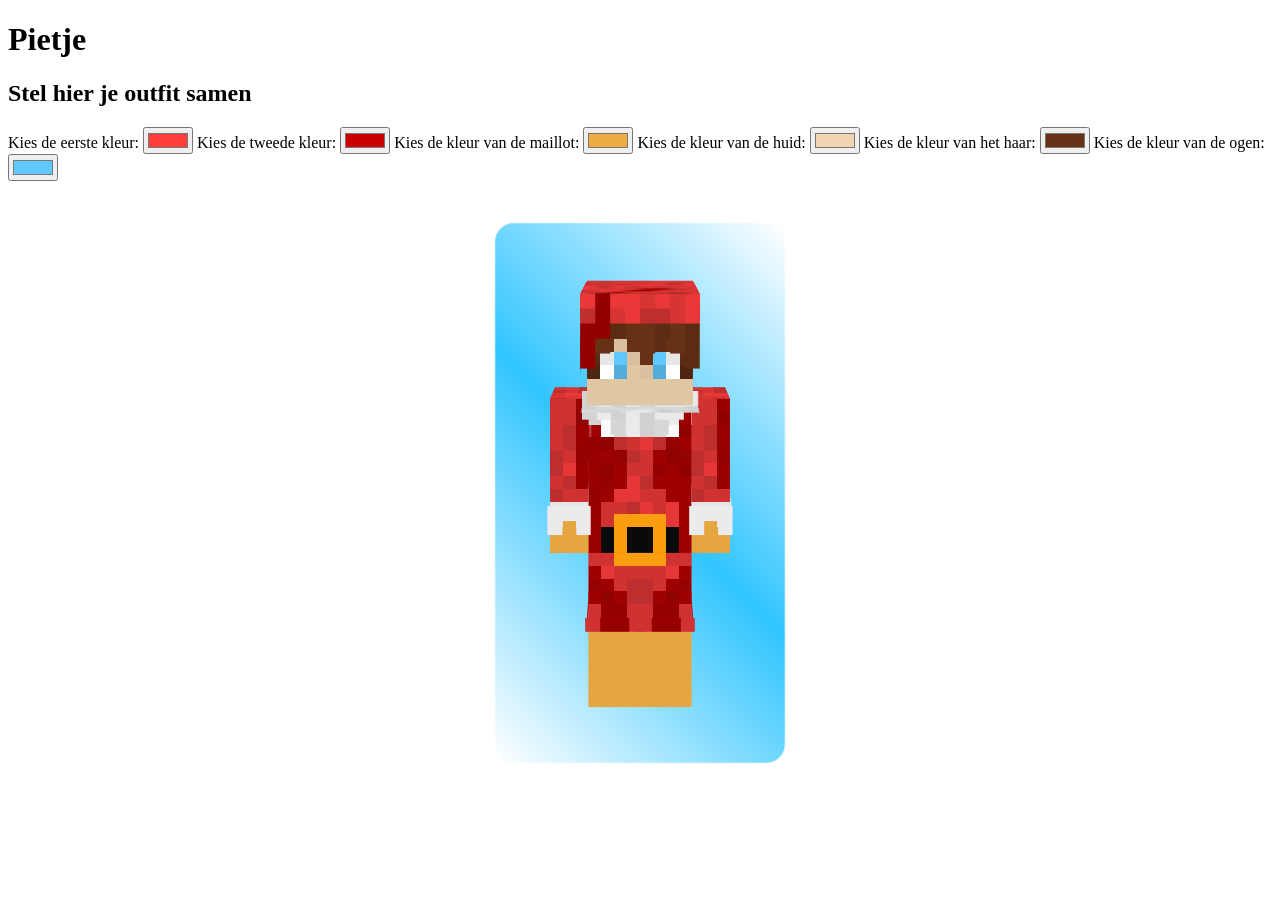
==== index.html @ 6ccaae8c "Almost all layers" ====
<!DOCTYPE html>
<html lang="nl">
<head>
    <meta charset="UTF-8">
    <meta name="viewport" content="width=device-width, initial-scale=1.0">
    <title>Pietje - Minecraft outfit samenstellen</title>
    <link rel="stylesheet" href="style.css">
    <script src="main.js"></script>
</head>
<body>
    <h1>Pietje<h1>
    <h2>Stel hier je outfit samen</h2>

    <img id="texture" src="http://textures.minecraft.net/texture/49d96c8ecbf77433cb88a70176496c472e1c06f5832d83aa6169e8e9f5c1553f" alt="Minecraft texture van Pietje" style="display: none;">
    <!-- <img id="texture" src="[data-uri]" alt="Minecraft texture van Pietje" style="display: none;"> -->

    <form>
        <label for="color_primary">Kies de eerste kleur:</label>
        <input type="color" id="color_primary" name="color_primary" value="#FF3D3D" class="color">
        <label for="color_secondary">Kies de tweede kleur:</label>
        <input type="color" id="color_secondary" name="color_secondary" value="#CC0000" class="color">
        <label for="color_maillot">Kies de kleur van de maillot:</label>
        <input type="color" id="color_maillot" name="color_maillot" value="#EDAC44" class="color">
        <label for="color_skin">Kies de kleur van de huid:</label>
        <input type="color" id="color_skin" name="color_skin" value="#F2D5B0" class="color">
        <label for="color_hair">Kies de kleur van het haar:</label>
        <input type="color" id="color_hair" name="color_hair" value="#663114" class="color">
        <label for="color_eyes">Kies de kleur van de ogen:</label>
        <input type="color" id="color_eyes" name="color_eyes" value="#5FC8FC" class="color">
    </form>

    <div class="container1">
        <div class="container3d">
            <div class="scene" data="url">
            <div class="head">
                <div id="head-front"></div>
                <div id="head-back"></div>
                <div id="head-left"></div>
                <div id="head-right"></div>
                <div id="head-top"></div>
                <div id="head-bottom"></div>
            </div>
            <div class="body">
                <div id="body-front"></div>
                <div id="body-back"></div>
                <div id="body-left"></div>
                <div id="body-right"></div>
                <div id="body-bottom"></div>
            </div>
            <div class="slim left-slim-arm">
                <div id="left-slim-arm-front"></div>
                <div id="left-slim-arm-back"></div>
                <div id="left-slim-arm-left"></div>
                <div id="left-slim-arm-top"></div>
                <div id="left-slim-arm-bottom"></div>
            </div>
            <div class="slim right-slim-arm">
                <div id="right-slim-arm-front"></div>
                <div id="right-slim-arm-back"></div>
                <div id="right-slim-arm-right"></div>
                <div id="right-slim-arm-top"></div>
                <div id="right-slim-arm-bottom"></div>
            </div>
            <div class="left-leg">
                <div id="left-leg-front"></div>
                <div id="left-leg-back"></div>
                <div id="left-leg-left"></div>
                <div id="left-leg-top"></div>
                <div id="left-leg-bottom"></div>
            </div>
            <div class="right-leg">
                <div id="right-leg-front"></div>
                <div id="right-leg-back"></div>
                <div id="right-leg-right"></div>
                <div id="right-leg-top"></div>
                <div id="right-leg-bottom"></div>
            </div>
            </div>
        </div>
    </div>
</body>
</html>
---- style.css ----
:root {
    --skin: url(http://textures.minecraft.net/texture/49d96c8ecbf77433cb88a70176496c472e1c06f5832d83aa6169e8e9f5c1553f); /* Default skin */
  }

  .display-box::before {
    content: " ";
    top: -7.5px;
    bottom: -7.5px;
    left: -7.5px;
    right: -7.5px;
    outline: 7.5px solid #343434;
    outline-offset: -7.5px;
    border-radius: 5px;
    position: absolute;
  }
  .display-box::after {
    content: " ";
    top: -3px;
    bottom: -3px;
    left: -5px;
    right: -5px;
    border-top: 2px solid #d8d8d8;
    border-left: 5px solid #d8d8d8;
    border-bottom: 2px solid #555555;
    border-right: 5px solid #555555;
    position: absolute;
  }
  .container3d {
    width: fit-content;
    height: 27rem;
    padding-inline: 7rem;
    margin: 4rem;
    background: linear-gradient(
      45deg,
      transparent 0%,
      #00b7ffce 50%,
      transparent 100%
    );
    border-radius: 15px;
    outline: rgba(255, 255, 255, 0.589) 3px solid;
    position: relative;
    align-items: center;
    justify-content: center;
    display: inline-flex;
    margin-inline: 3rem;
    perspective: 75px;
    perspective-origin: 50% calc(50% - 250px);
    pointer-events: none;
    vertical-align: top;
  }
  .scene {
    position: relative;
    transform-style: preserve-3d;
    height: fit-content;
    scale: 10;
    animation: spin 12s infinite cubic-bezier(0.64, -1.16, 0.33, 2);
    image-rendering: pixelated;
    > * {
      transform-style: preserve-3d;
    }
  }
  @keyframes spin {
    0%   {transform: rotateY(0deg) translateY(0);}
    50%  {transform: rotateY(180deg) translateY(-0.1rem);}
    100% {transform: rotateY(360deg) translateY(0);}
  }
  .container1 {
    max-width: 90vw;
    width: fit-content;
    height: fit-content;
    display: flex;
    flex-wrap: wrap;
    margin: 0 auto;
    align-content: center;
    justify-content: center;
    padding: 2rem;
    > .container3d {
      scale: 1.25;
    }
  }
  .input {
    width: fit-content;
    height: fit-content;
    margin-top: 4rem;
    padding: 3rem;
    display: inline-block;
    background: linear-gradient(
      -50deg,
      transparent 0%,
      #ff00f2ce 50%,
      transparent 100%
    );
    color: white;
    box-shadow: 3px 3px 4rem 0 rgba(175, 91, 154, 0.274) inset,
      20px 10px 1rem 0 rgba(159, 224, 240, 0.253) inset,
      -15px 10px 1rem 0 rgba(188, 223, 231, 0.192) inset,
      3px 3px 1.5rem 0 rgb(151, 142, 149), 10px 10px 0.7rem 0 rgb(240, 147, 220);
    border-radius: 15px;
    outline: rgba(255, 255, 255, 0.589) 3px solid;
    > * {
      margin-top: 1rem;
      padding-inline: 0.7rem;
      font-size: 1.3em;
      height: 3rem;
      border-radius: 15px;
      text-decoration: none;
    }
    > input.name {
      width: 17.15ch;
      background-color: #e6d7d7;
      outline-offset: -2;
    }
    > input:focus,
    button:focus {
      outline: 2px solid white;
      outline-offset: -3px;
    }
    > button {
      padding-inline: 0.5rem;
      background: rgb(100, 30, 97);
      color: #e6d7d7;
    }
  }
  #ErrorDiv {
    background-color: rgb(192, 82, 82);
    background: linear-gradient(
      -30deg,
      transparent 0%,
      #8a290c 50%,
      transparent 100%
    );
    max-width: 27ch;
    height: fit-content;
    text-align: center;
    margin: 1rem auto;
    padding: 1rem;
    opacity: 0;
    outline: 5px solid rgb(90, 27, 27);
    outline-offset: -4px;
    transition: 0.5s;
    display: none;
  }
  .scene div div {
    image-rendering: pixelated;
    position: absolute;
    height: 100%;
    width: 100%;
    transform-style: preserve-3d;
    transform: translate(-50%, -50%);
  }
  .scene div div::after {
    content: " ";
    position: absolute;
    align-self: center;
    height: 100%;
    width: 100%;
    scale: 1.125;
    background: #ffffff01;
    image-rendering: pixelated;
  }
  .scene[data="url"] div div,
  .scene[data="url"] div div:after {
    background-image: var(--skin);
  }
  .head {
    height: 8px;
    width: 8px;
  }
  #head-front {
    background-position: 56px 56px;
    transform: translateZ(4px);
  }
  #head-front::after {
    background-position: 24px 56px;
    transform: translateZ(0.5px);
  }
  #head-back {
    background-position: 40px 56px;
    transform: rotateY(180deg) translateZ(4px);
  }
  #head-back::after {
    background-position: 8px 56px;
    transform: translateZ(0.5px);
  }
  #head-left {
    background-position: 48px 56px;
    transform: rotateY(90deg) translateZ(4px);
  }
  #head-left::after {
    background-position: 16px 56px;
    transform: translateZ(0.5px);
  }
  #head-right {
    background-position: 64px 56px;
    transform: rotateY(-90deg) translateZ(4px);
  }
  #head-right::after {
    background-position: 32px 56px;
    transform: translateZ(0.5px);
  }
  #head-top {
    background-position: 56px 64px;
    transform: translateY(-4px) rotateX(90deg);
  }
  #head-top::after {
    background-position: 24px 64px;
    transform: translateZ(0.5px);
  }
  #head-bottom {
    background-position: 48px 64px;
    transform: translateY(4px) rotateX(270deg) rotate(180deg);
  }
  #head-bottom::after {
    background-position: 16px 64px;
    transform: translateZ(0.5px);
  }
  .body {
    width: 8px;
    height: 12px;
  }
  #body-front {
    background-position: 44px 44px;
    transform: translateZ(2px);
  }
  #body-front::after {
    background-position: 44px 28px;
    transform: translateZ(0.5px);
  }
  #body-back {
    background-position: 32px 44px;
    transform: rotateY(180deg) translateZ(2px);
  }
  #body-back::after {
    background-position: 32px 28px;
    transform: translateZ(0.5px);
  }
  #body-left {
    width: 4px;
    background-position: 36px 44px;
    transform: rotateY(90deg) translateZ(6px);
  }
  #body-left::after {
    content: none;
  }
  #body-right {
    width: 4px;
    background-position: 48px 44px;
    transform: rotateY(-90deg) translateZ(2px);
  }
  #body-right::after {
    content: none;
  }
  #body-bottom {
    width: 8px;
    height: 4px;
    background-position: 36px 48px;
    transform: translateY(10px) rotateX(270deg);
  }
  #body-bottom::after {
    display: none;
  }
  .left-slim-arm {
    position: absolute;
    width: 3px;
    height: 12px;
    transform: translateX(8px) translateY(-12px);
  }
  #left-slim-arm-front {
    background-position: 28px 12px;
    transform: translateZ(2px);
  }
  #left-slim-arm-front::after {
    background-position: 12px 12px;
    transform: translateZ(0.3px);
  }
  #left-slim-arm-back {
    background-position: 21px 12px;
    transform: rotateY(180deg) translateZ(2px);
  }
  #left-slim-arm-back::after {
    background-position: 8px 12px;
    transform: translateZ(0.3px);
  }
  #left-slim-arm-left {
    width: 4px;
    background-position: 25px 12px;
    transform: rotateY(90deg) translateZ(1px);
  }
  #left-slim-arm-left::after {
    background-position: 9px 12px;
    transform: translateZ(0.15px);
  }
  #left-slim-arm-top {
    width: 3px;
    height: 4px;
    background-position: 28px 16px;
    transform: translateY(-2px) rotateX(90deg);
  }
  #left-slim-arm-top::after {
    background-position: 12px 16px;
    transform: translateZ(0.7px);
  }
  #left-slim-arm-bottom {
    width: 3px;
    height: 4px;
    background-position: 25px 16px;
    transform: translateY(10px) rotateX(270deg);
  }
  #left-slim-arm-bottom::after {
    background-position: 14px 16px;
    transform: translateZ(0.7px);
  }
  .right-slim-arm {
    transform-style: preserve-3d;
    position: absolute;
    width: 3px;
    height: 12px;
    transform: translateX(-3px) translateY(-12px);
  }
  #right-slim-arm-front {
    background-position: 20px 44px;
    transform: translateZ(2px);
  }
  #right-slim-arm-front::after {
    background-position: 20px 28px;
    transform: translateZ(0.3px);
  }
  #right-slim-arm-back {
    background-position: 13px 44px;
    transform: rotateY(180deg) translateZ(2px);
  }
  #right-slim-arm-back::after {
    background-position: 13px 28px;
    transform: translateZ(0.3px);
  }
  #right-slim-arm-right {
    width: 4px;
    background-position: 17px 44px;
    transform: rotateY(270deg) translateZ(2px);
  }
  #right-slim-arm-right::after {
    background-position: 17px 28px;
    transform: translateZ(0.15px);
  }
  #right-slim-arm-top {
    width: 3px;
    height: 4px;
    background-position: 20px 48px;
    transform: translateY(-2px) rotateX(90deg);
  }
  #right-slim-arm-top::after {
    background-position: 20px 32px;
    transform: translateZ(0.7px);
  }
  #right-slim-arm-bottom {
    width: 3px;
    height: 4px;
    background-position: 17px 48px;
    transform: translateY(10px) rotateX(270deg);
  }
  #right-slim-arm-bottom::after {
    background-position: 17px 32px;
    transform: translateZ(0.7px);
  }
  .left-leg {
    position: absolute;
    width: 4px;
    height: 12px;
    transform: translateX(4px) translateY(0px);
  }
  #left-leg-front {
    background-position: 44px 12px;
    transform: translateZ(2px);
  }
  #left-leg-front::after {
    background-position: 60px 12px;
    transform: translateZ(0.3px);
  }
  #left-leg-back {
    background-position: 36px 12px;
    transform: rotateY(180deg) translateZ(2px);
  }
  #left-leg-back::after {
    background-position: 52px 12px;
    transform: translateZ(0.3px);
  }
  #left-leg-left {
    width: 4px;
    background-position: 40px 12px;
    transform: rotateY(90deg) translateZ(2px);
  }
  #left-leg-left::after {
    background-position: 56px 12px;
    transform: translateZ(0.15px);
  }
  #left-leg-top {
    width: 4px;
    height: 4px;
    background-position: 44px 16px;
    transform: translateY(-2px) rotateX(90deg);
  }
  #left-leg-top::after {
    display: none;
  }
  #left-leg-bottom {
    width: 4px;
    height: 4px;
    background-position: 40px 16px;
    transform: translateY(10px) rotateX(270deg);
  }
  #left-leg-bottom::after {
    background-position: 56px 16px;
    transform: translateZ(0.7px);
  }
  .right-leg {
    width: 4px;
    height: 12px;
    transform: translateX(0px) translateY(0px);
  }
  #right-leg-front {
    background-position: 60px 44px;
    transform: translateZ(2px);
  }
  #right-leg-front::after {
    background-position: 60px 28px;
    transform: translateZ(0.3px);
  }
  #right-leg-back {
    background-position: 52px 44px;
    transform: rotateY(180deg) translateZ(2px);
  }
  #right-leg-back::after {
    background-position: 52px 28px;
    transform: translateZ(0.3px);
  }
  #right-leg-right {
    width: 4px;
    background-position: 64px 44px;
    transform: rotateY(270deg) translateZ(2px);
  }
  #right-leg-right::after {
    background-position: 64px 28px;
    transform: translateZ(0.15px);
  }
  #right-leg-top {
    width: 4px;
    height: 4px;
    background-position: 60px 48px;
    transform: translateY(-2px) rotateX(90deg);
  }
  #right-leg-top::after {
    display: none;
  }
  #right-leg-bottom {
    width: 4px;
    height: 4px;
    background-position: 56px 48px;
    transform: translateY(10px) rotateX(270deg);
  }
  #left-leg-bottom::after {
    background-position: 56px 32px;
    transform: translateZ(0.7px);
  }
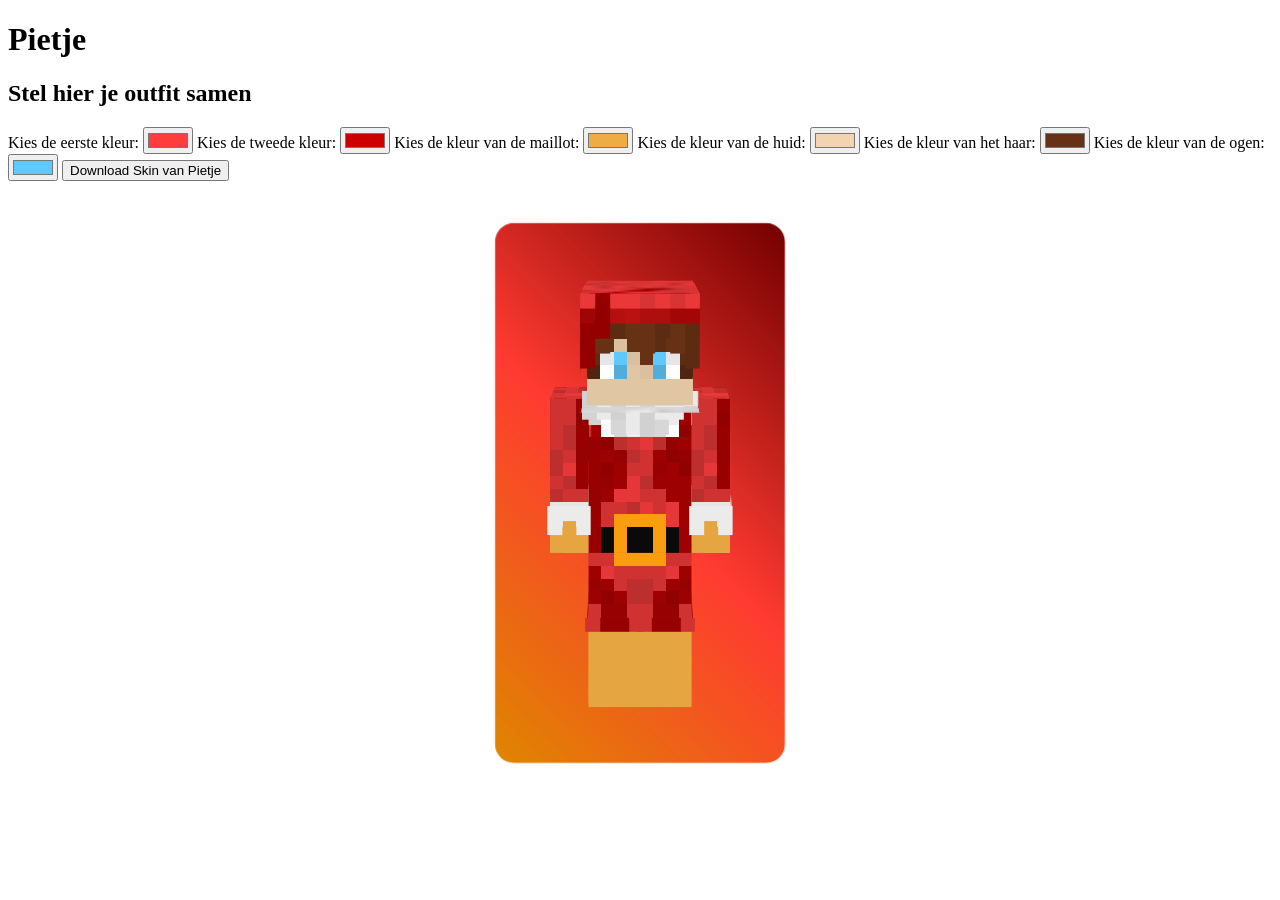
==== commit c3e0d0e4: "Download button functionality" ====
--- a/index.html
+++ b/index.html
@@ -27,6 +27,8 @@
         <input type="color" id="color_hair" name="color_hair" value="#663114" class="color">
         <label for="color_eyes">Kies de kleur van de ogen:</label>
         <input type="color" id="color_eyes" name="color_eyes" value="#5FC8FC" class="color">
+
+        <input type="submit" value="Download Skin van Pietje" id="download">
     </form>
 
     <div class="container1">
--- a/style.css
+++ b/style.css
@@ -30,12 +30,7 @@
     height: 27rem;
     padding-inline: 7rem;
     margin: 4rem;
-    background: linear-gradient(
-      45deg,
-      transparent 0%,
-      #00b7ffce 50%,
-      transparent 100%
-    );
+    background: linear-gradient(45deg, #df8600 0%, #ff0c00ce 50%, #730000 100%);
     border-radius: 15px;
     outline: rgba(255, 255, 255, 0.589) 3px solid;
     position: relative;
@@ -121,25 +116,6 @@
       color: #e6d7d7;
     }
   }
-  #ErrorDiv {
-    background-color: rgb(192, 82, 82);
-    background: linear-gradient(
-      -30deg,
-      transparent 0%,
-      #8a290c 50%,
-      transparent 100%
-    );
-    max-width: 27ch;
-    height: fit-content;
-    text-align: center;
-    margin: 1rem auto;
-    padding: 1rem;
-    opacity: 0;
-    outline: 5px solid rgb(90, 27, 27);
-    outline-offset: -4px;
-    transition: 0.5s;
-    display: none;
-  }
   .scene div div {
     image-rendering: pixelated;
     position: absolute;
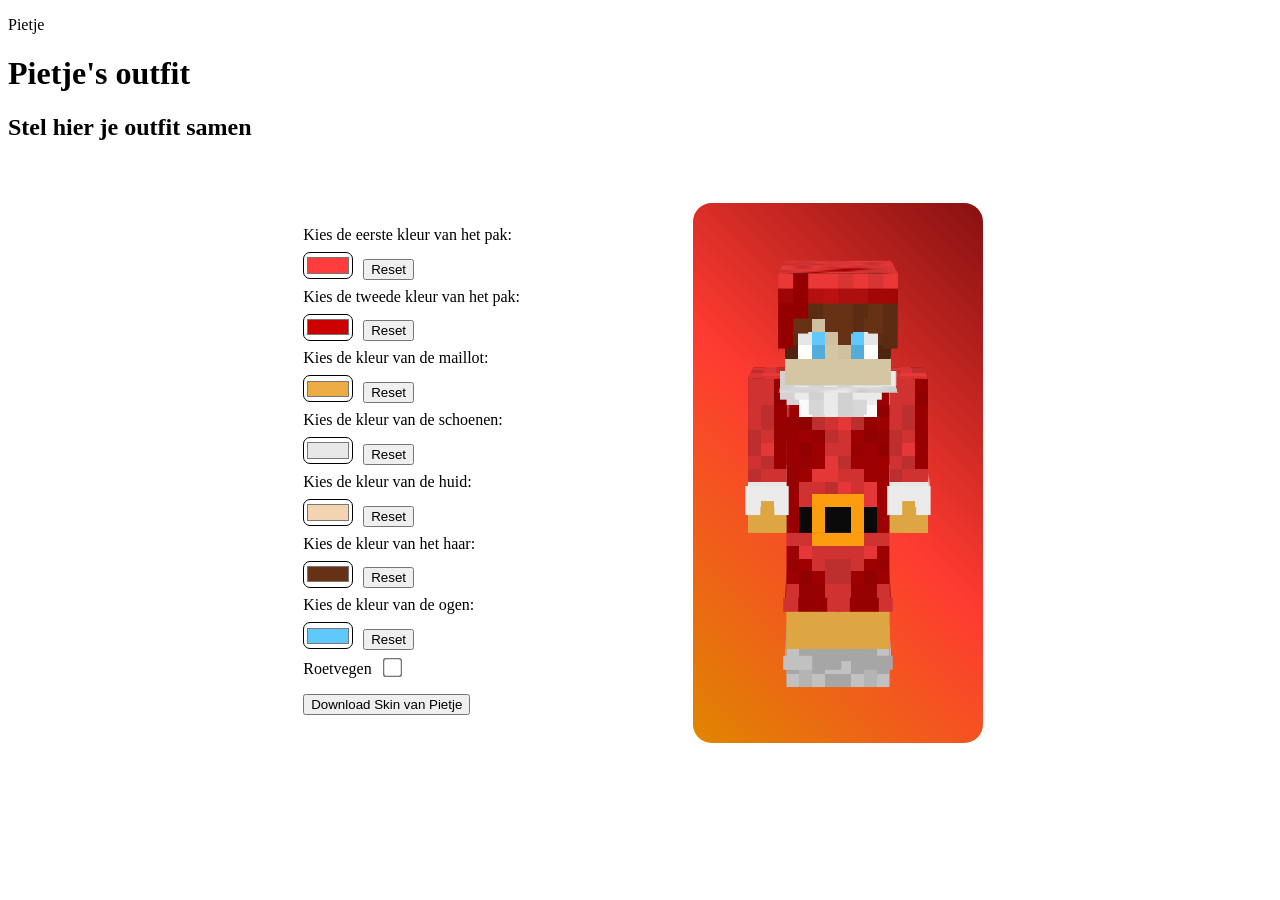
==== commit 80562096: "Added shoes and bit of styling" ====
--- a/index.html
+++ b/index.html
@@ -8,30 +8,40 @@
     <script src="main.js"></script>
 </head>
 <body>
-    <h1>Pietje<h1>
+    <header>
+        <p>Pietje</p>
+    </header>
+    <h1>Pietje's outfit<h1>
     <h2>Stel hier je outfit samen</h2>
 
     <img id="texture" src="http://textures.minecraft.net/texture/49d96c8ecbf77433cb88a70176496c472e1c06f5832d83aa6169e8e9f5c1553f" alt="Minecraft texture van Pietje" style="display: none;">
     <!-- <img id="texture" src="[data-uri]" alt="Minecraft texture van Pietje" style="display: none;"> -->
+    
+    <div class="container1">
+        <form id="kledingkast">
+            <label class="kleding_label" for="color_primary">Kies de eerste kleur van het pak:</label>
+            <input type="color" id="color_primary" name="color_primary" value="#FF3D3D" class="color">
+            <label class="kleding_label" for="color_secondary">Kies de tweede kleur van het pak:</label>
+            <input type="color" id="color_secondary" name="color_secondary" value="#CC0000" class="color">
+            <label class="kleding_label" for="color_maillot">Kies de kleur van de maillot:</label>
+            <input type="color" id="color_maillot" name="color_maillot" value="#EDAC44" class="color">
+            <label class="kleding_label" for="color_shoes">Kies de kleur van de schoenen:</label>
+            <input type="color" id="color_shoes" name="color_shoes" value="#E8E8E8" class="color">
+            <label class="kleding_label" for="color_skin">Kies de kleur van de huid:</label>
+            <input type="color" id="color_skin" name="color_skin" value="#F2D5B0" class="color">
+            <label class="kleding_label" for="color_hair">Kies de kleur van het haar:</label>
+            <input type="color" id="color_hair" name="color_hair" value="#663114" class="color">
+            <label class="kleding_label" for="color_eyes">Kies de kleur van de ogen:</label>
+            <input type="color" id="color_eyes" name="color_eyes" value="#5FC8FC" class="color">
 
-    <form>
-        <label for="color_primary">Kies de eerste kleur:</label>
-        <input type="color" id="color_primary" name="color_primary" value="#FF3D3D" class="color">
-        <label for="color_secondary">Kies de tweede kleur:</label>
-        <input type="color" id="color_secondary" name="color_secondary" value="#CC0000" class="color">
-        <label for="color_maillot">Kies de kleur van de maillot:</label>
-        <input type="color" id="color_maillot" name="color_maillot" value="#EDAC44" class="color">
-        <label for="color_skin">Kies de kleur van de huid:</label>
-        <input type="color" id="color_skin" name="color_skin" value="#F2D5B0" class="color">
-        <label for="color_hair">Kies de kleur van het haar:</label>
-        <input type="color" id="color_hair" name="color_hair" value="#663114" class="color">
-        <label for="color_eyes">Kies de kleur van de ogen:</label>
-        <input type="color" id="color_eyes" name="color_eyes" value="#5FC8FC" class="color">
-
-        <input type="submit" value="Download Skin van Pietje" id="download">
-    </form>
-
-    <div class="container1">
+            <div class="kleding_check">
+                <label for="roetveeg">Roetvegen</label>
+                <input type="checkbox" id="roetveeg" name="roetveeg" value="roetveeg">
+            </div>
+        
+            <input type="submit" value="Download Skin van Pietje" id="download">
+        </form>
+    
         <div class="container3d">
             <div class="scene" data="url">
             <div class="head">
--- a/style.css
+++ b/style.css
@@ -1,5 +1,47 @@
-:root {
-    --skin: url(http://textures.minecraft.net/texture/49d96c8ecbf77433cb88a70176496c472e1c06f5832d83aa6169e8e9f5c1553f); /* Default skin */
+  #kledingkast {
+    width: 30%;
+    padding: 15px;
+    border-radius: 15px;
+    margin: 10px;
+  }
+
+  input[type="color"] {
+    background: transparent;
+    border-radius: 7px;
+    padding: 0.25px 0.8px;
+    cursor: pointer;
+  }
+
+  input[type="checkbox"] {
+    cursor: pointer;
+    transform: scale(1.5);
+    margin-left: 10px;
+  }
+
+  button.reset {
+    cursor: pointer;
+    margin-left: 10px;
+  }
+
+  label.kleding_label {
+    display: block;
+    margin-bottom: 0.5rem;
+    margin-top: 0.5rem;
+    cursor: pointer;
+  }
+
+  input#download {
+    cursor: pointer;
+    display: block;
+    margin-top: 1rem;
+  }
+
+  .kleding_check {
+    display: block;
+    margin-top: 0.5rem;
+  }
+  .kleding_check label {
+    cursor: pointer;
   }
 
   .display-box::before {
@@ -30,9 +72,8 @@
     height: 27rem;
     padding-inline: 7rem;
     margin: 4rem;
-    background: linear-gradient(45deg, #df8600 0%, #ff0c00ce 50%, #730000 100%);
+    background: linear-gradient(45deg, #df8600 0%, #ff0c00ce 50%, #871111 100%);
     border-radius: 15px;
-    outline: rgba(255, 255, 255, 0.589) 3px solid;
     position: relative;
     align-items: center;
     justify-content: center;
@@ -61,7 +102,7 @@
   }
   .container1 {
     max-width: 90vw;
-    width: fit-content;
+    width: auto;
     height: fit-content;
     display: flex;
     flex-wrap: wrap;
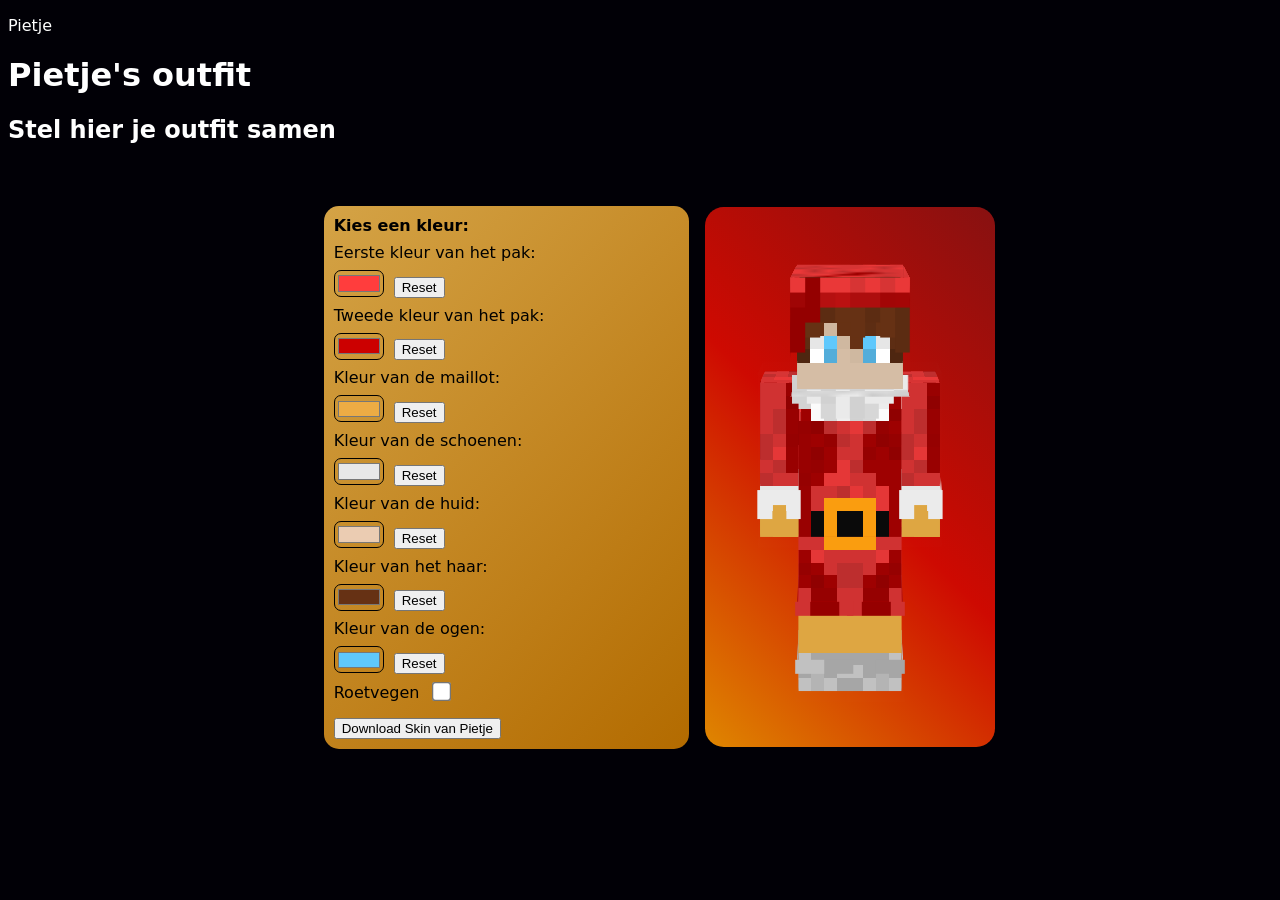
==== commit 01a2ca50: "Few changes in look" ====
--- a/index.html
+++ b/index.html
@@ -19,19 +19,20 @@
     
     <div class="container1">
         <form id="kledingkast">
-            <label class="kleding_label" for="color_primary">Kies de eerste kleur van het pak:</label>
+            <b>Kies een kleur:</b>
+            <label class="kleding_label" for="color_primary">Eerste kleur van het pak:</label>
             <input type="color" id="color_primary" name="color_primary" value="#FF3D3D" class="color">
-            <label class="kleding_label" for="color_secondary">Kies de tweede kleur van het pak:</label>
+            <label class="kleding_label" for="color_secondary">Tweede kleur van het pak:</label>
             <input type="color" id="color_secondary" name="color_secondary" value="#CC0000" class="color">
-            <label class="kleding_label" for="color_maillot">Kies de kleur van de maillot:</label>
+            <label class="kleding_label" for="color_maillot">Kleur van de maillot:</label>
             <input type="color" id="color_maillot" name="color_maillot" value="#EDAC44" class="color">
-            <label class="kleding_label" for="color_shoes">Kies de kleur van de schoenen:</label>
+            <label class="kleding_label" for="color_shoes">Kleur van de schoenen:</label>
             <input type="color" id="color_shoes" name="color_shoes" value="#E8E8E8" class="color">
-            <label class="kleding_label" for="color_skin">Kies de kleur van de huid:</label>
-            <input type="color" id="color_skin" name="color_skin" value="#F2D5B0" class="color">
-            <label class="kleding_label" for="color_hair">Kies de kleur van het haar:</label>
+            <label class="kleding_label" for="color_skin">Kleur van de huid:</label>
+            <input type="color" id="color_skin" name="color_skin" value="#EBCCB2" class="color">
+            <label class="kleding_label" for="color_hair">Kleur van het haar:</label>
             <input type="color" id="color_hair" name="color_hair" value="#663114" class="color">
-            <label class="kleding_label" for="color_eyes">Kies de kleur van de ogen:</label>
+            <label class="kleding_label" for="color_eyes">Kleur van de ogen:</label>
             <input type="color" id="color_eyes" name="color_eyes" value="#5FC8FC" class="color">
 
             <div class="kleding_check">
--- a/style.css
+++ b/style.css
@@ -1,8 +1,20 @@
+  body {
+    /* background-image: url(img/pepernoten.webp);
+    background-size: cover;
+    background-attachment: fixed;
+    background-position: center;
+    background-repeat: no-repeat; */
+    background-color: #010006;
+    color: #ffffff;
+    font-family: system-ui, "Segoe UI", Roboto, Helvetica, Arial, sans-serif, "Apple Color Emoji", "Segoe UI Emoji", "Segoe UI Symbol";
+  }
   #kledingkast {
     width: 30%;
-    padding: 15px;
+    padding: 10px;
     border-radius: 15px;
     margin: 10px;
+    background: linear-gradient(315deg, #b36b00, #e9b34ce8);
+    color: #000000;
   }
 
   input[type="color"] {
@@ -71,14 +83,12 @@
     width: fit-content;
     height: 27rem;
     padding-inline: 7rem;
-    margin: 4rem;
     background: linear-gradient(45deg, #df8600 0%, #ff0c00ce 50%, #871111 100%);
     border-radius: 15px;
     position: relative;
     align-items: center;
     justify-content: center;
     display: inline-flex;
-    margin-inline: 3rem;
     perspective: 75px;
     perspective-origin: 50% calc(50% - 250px);
     pointer-events: none;
@@ -110,6 +120,8 @@
     align-content: center;
     justify-content: center;
     padding: 2rem;
+    align-items: center;
+    gap: 35px;
     > .container3d {
       scale: 1.25;
     }
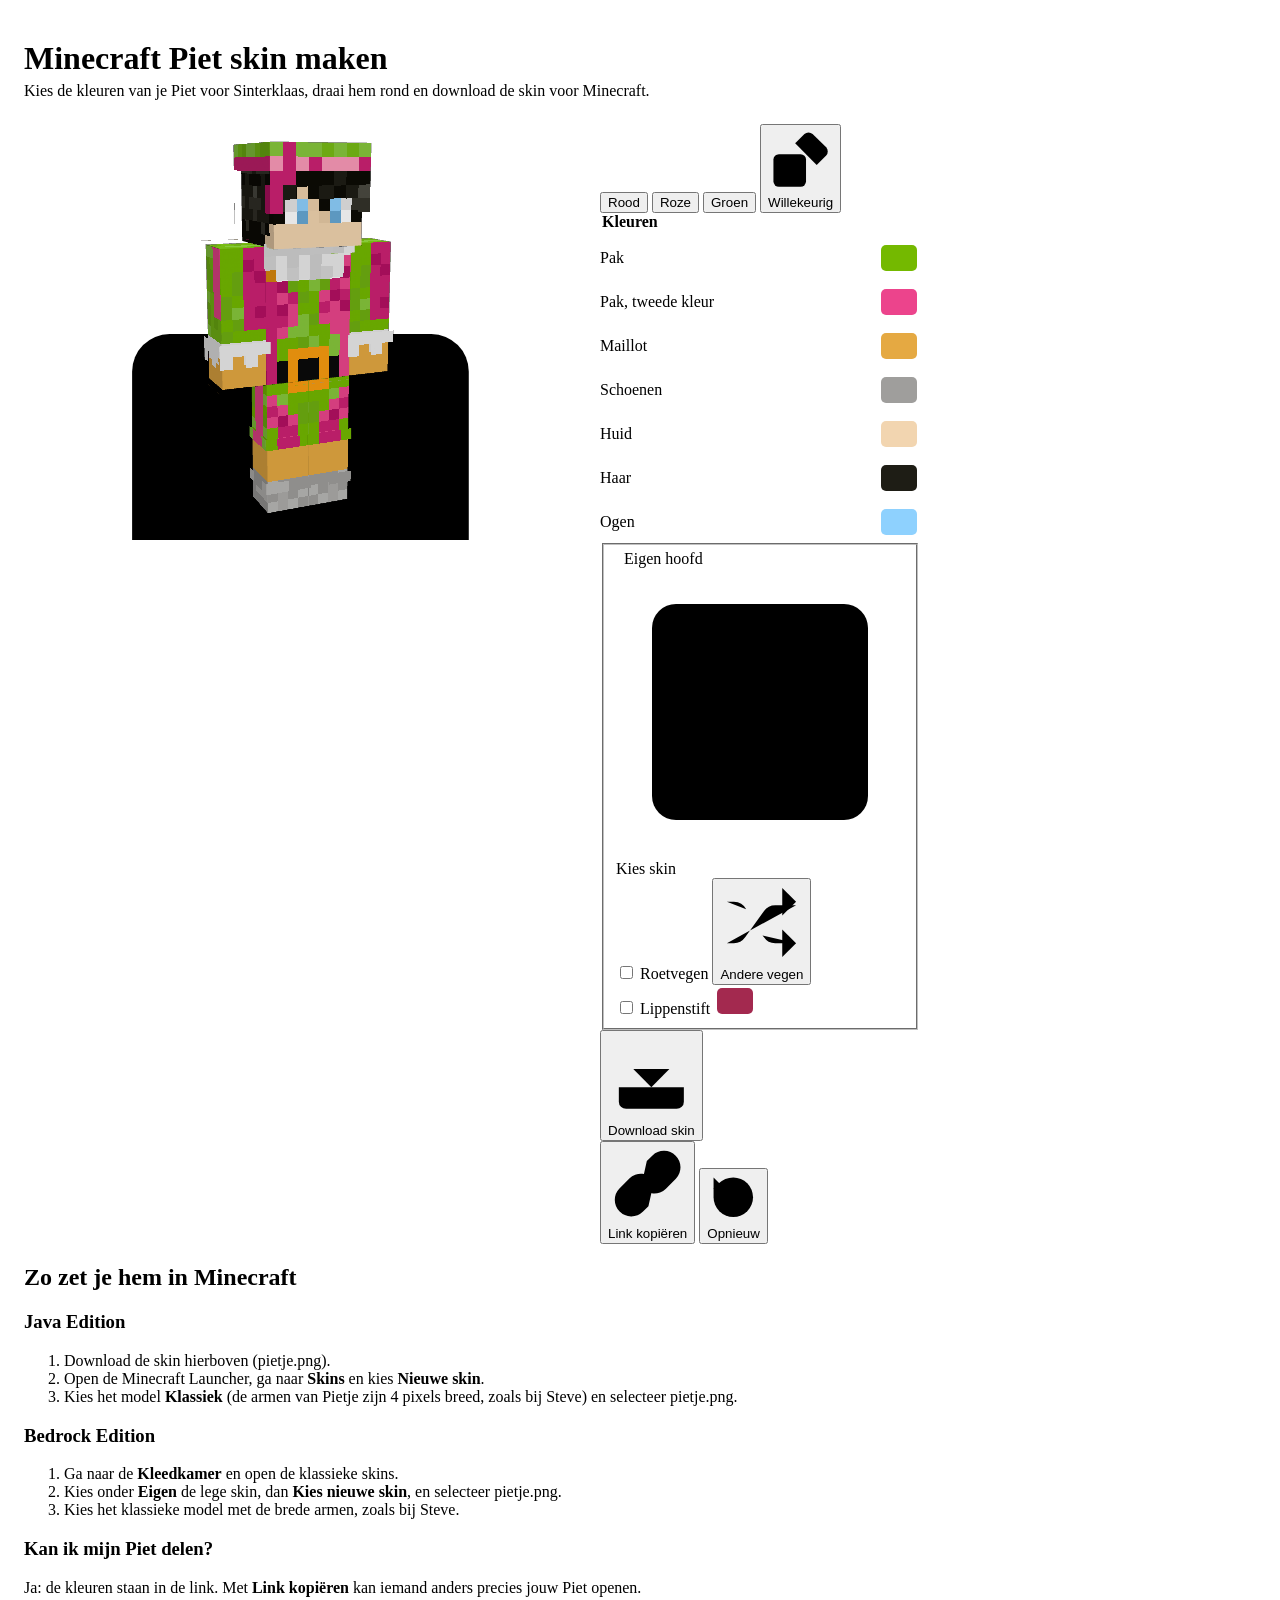
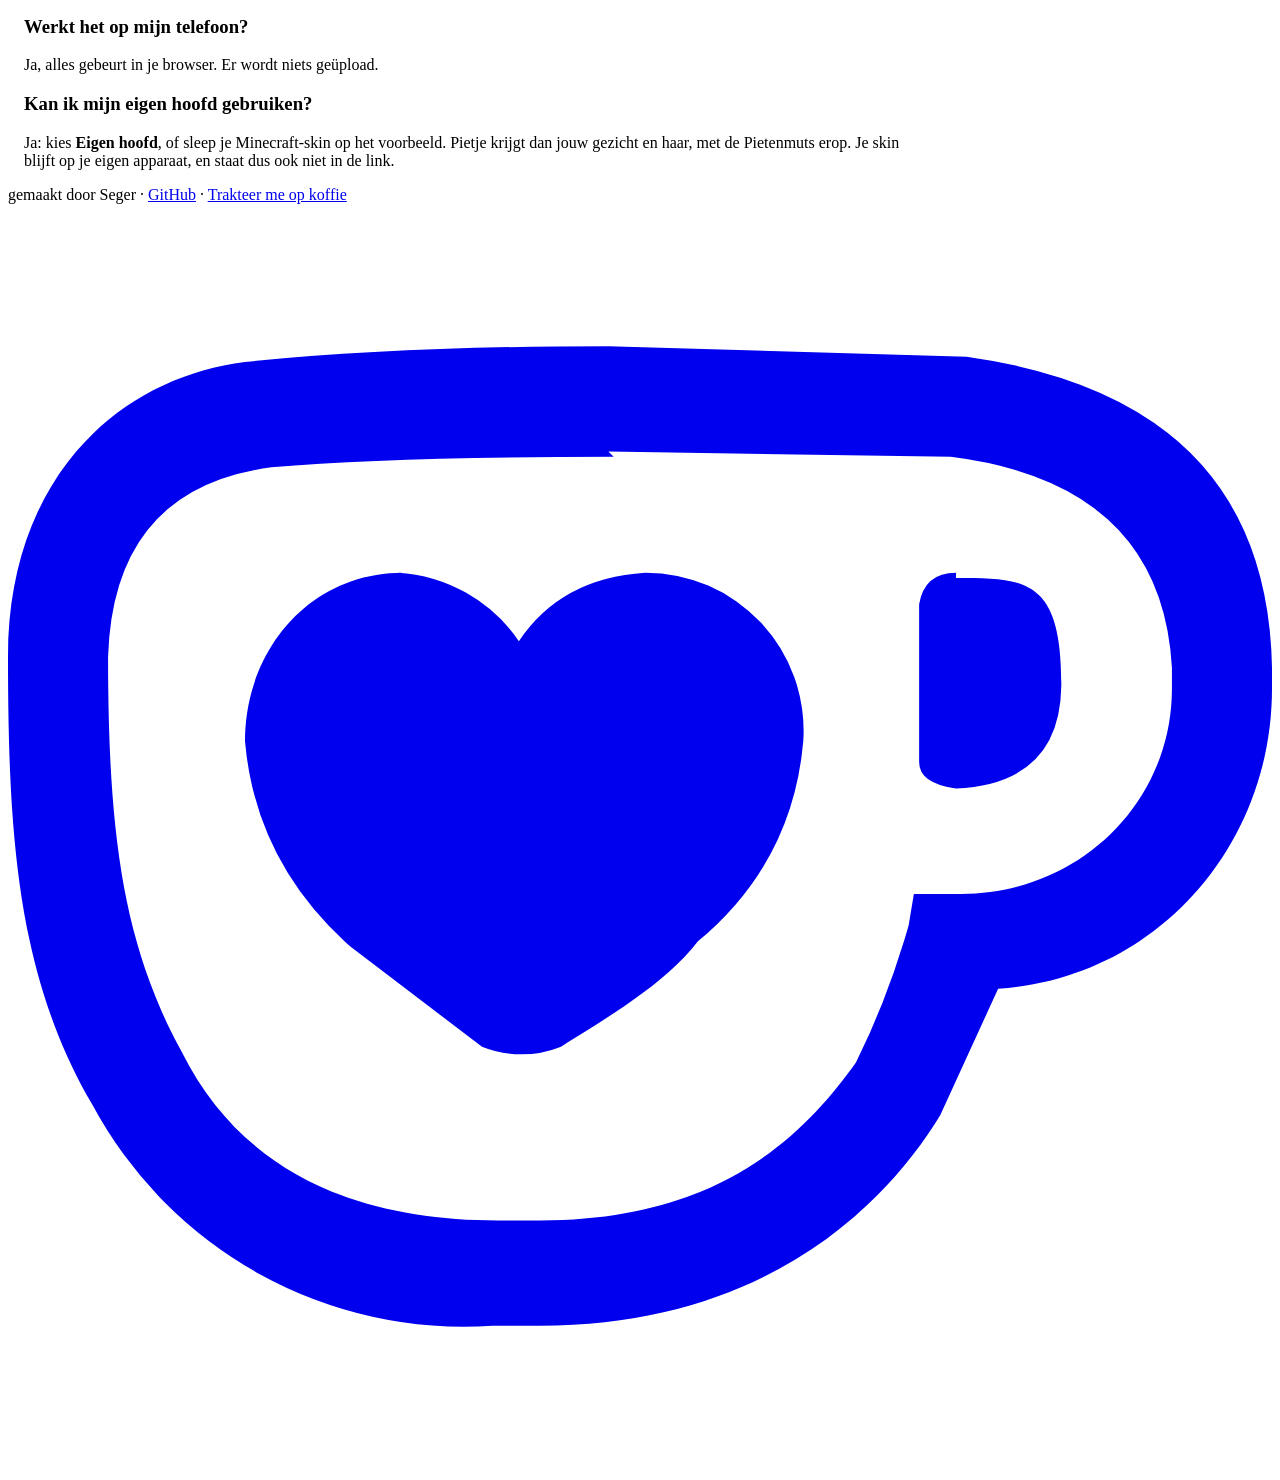
==== commit 8b57ee51: "segerend compatible" ====
--- a/index.html
+++ b/index.html
@@ -1,95 +1,235 @@
-<!DOCTYPE html>
+<!doctype html>
 <html lang="nl">
-<head>
-    <meta charset="UTF-8">
-    <meta name="viewport" content="width=device-width, initial-scale=1.0">
-    <title>Pietje - Minecraft outfit samenstellen</title>
-    <link rel="stylesheet" href="style.css">
-    <script src="main.js"></script>
-</head>
-<body>
-    <header>
-        <p>Pietje</p>
-    </header>
-    <h1>Pietje's outfit<h1>
-    <h2>Stel hier je outfit samen</h2>
-
-    <img id="texture" src="http://textures.minecraft.net/texture/49d96c8ecbf77433cb88a70176496c472e1c06f5832d83aa6169e8e9f5c1553f" alt="Minecraft texture van Pietje" style="display: none;">
-    <!-- <img id="texture" src="[data-uri]" alt="Minecraft texture van Pietje" style="display: none;"> -->
-    
-    <div class="container1">
-        <form id="kledingkast">
-            <b>Kies een kleur:</b>
-            <label class="kleding_label" for="color_primary">Eerste kleur van het pak:</label>
-            <input type="color" id="color_primary" name="color_primary" value="#FF3D3D" class="color">
-            <label class="kleding_label" for="color_secondary">Tweede kleur van het pak:</label>
-            <input type="color" id="color_secondary" name="color_secondary" value="#CC0000" class="color">
-            <label class="kleding_label" for="color_maillot">Kleur van de maillot:</label>
-            <input type="color" id="color_maillot" name="color_maillot" value="#EDAC44" class="color">
-            <label class="kleding_label" for="color_shoes">Kleur van de schoenen:</label>
-            <input type="color" id="color_shoes" name="color_shoes" value="#E8E8E8" class="color">
-            <label class="kleding_label" for="color_skin">Kleur van de huid:</label>
-            <input type="color" id="color_skin" name="color_skin" value="#EBCCB2" class="color">
-            <label class="kleding_label" for="color_hair">Kleur van het haar:</label>
-            <input type="color" id="color_hair" name="color_hair" value="#663114" class="color">
-            <label class="kleding_label" for="color_eyes">Kleur van de ogen:</label>
-            <input type="color" id="color_eyes" name="color_eyes" value="#5FC8FC" class="color">
-
-            <div class="kleding_check">
-                <label for="roetveeg">Roetvegen</label>
-                <input type="checkbox" id="roetveeg" name="roetveeg" value="roetveeg">
-            </div>
-        
-            <input type="submit" value="Download Skin van Pietje" id="download">
-        </form>
-    
-        <div class="container3d">
-            <div class="scene" data="url">
-            <div class="head">
-                <div id="head-front"></div>
-                <div id="head-back"></div>
-                <div id="head-left"></div>
-                <div id="head-right"></div>
-                <div id="head-top"></div>
-                <div id="head-bottom"></div>
-            </div>
-            <div class="body">
-                <div id="body-front"></div>
-                <div id="body-back"></div>
-                <div id="body-left"></div>
-                <div id="body-right"></div>
-                <div id="body-bottom"></div>
-            </div>
-            <div class="slim left-slim-arm">
-                <div id="left-slim-arm-front"></div>
-                <div id="left-slim-arm-back"></div>
-                <div id="left-slim-arm-left"></div>
-                <div id="left-slim-arm-top"></div>
-                <div id="left-slim-arm-bottom"></div>
-            </div>
-            <div class="slim right-slim-arm">
-                <div id="right-slim-arm-front"></div>
-                <div id="right-slim-arm-back"></div>
-                <div id="right-slim-arm-right"></div>
-                <div id="right-slim-arm-top"></div>
-                <div id="right-slim-arm-bottom"></div>
-            </div>
-            <div class="left-leg">
-                <div id="left-leg-front"></div>
-                <div id="left-leg-back"></div>
-                <div id="left-leg-left"></div>
-                <div id="left-leg-top"></div>
-                <div id="left-leg-bottom"></div>
-            </div>
-            <div class="right-leg">
-                <div id="right-leg-front"></div>
-                <div id="right-leg-back"></div>
-                <div id="right-leg-right"></div>
-                <div id="right-leg-top"></div>
-                <div id="right-leg-bottom"></div>
-            </div>
-            </div>
-        </div>
+<meta charset="utf-8">
+<meta name="viewport" content="width=device-width, initial-scale=1">
+<title>Minecraft Piet skin maken voor Sinterklaas · Pietje</title>
+<meta name="description" content="Maak je eigen Minecraft Piet skin voor Sinterklaas: kies de kleuren van het pak, de maillot, het haar en meer, draai hem rond in 3D en download de skin. Gratis, in je browser.">
+<link rel="canonical" href="https://segerend.nl/pietje/">
+<meta property="og:type" content="website">
+<meta property="og:url" content="https://segerend.nl/pietje/">
+<meta property="og:title" content="Minecraft Piet skin maken voor Sinterklaas · Pietje">
+<meta property="og:description" content="Maak je eigen Minecraft Piet skin voor Sinterklaas: kies de kleuren, draai hem rond in 3D en download de skin.">
+<meta property="og:image" content="https://segerend.nl/pietje/og.png">
+<meta property="og:image:width" content="1200">
+<meta property="og:image:height" content="630">
+<meta property="og:image:alt" content="Drie Minecraft Pieten, in een groen, een rood en een roze pak, naast de tekst: Minecraft Piet skin maken, voor Sinterklaas.">
+<meta name="twitter:card" content="summary_large_image">
+<script type="application/ld+json">{"@context":"https://schema.org","@type":"WebApplication","name":"Pietje","url":"https://segerend.nl/pietje/","inLanguage":"nl","description":"Maak je eigen Minecraft Piet skin voor Sinterklaas en download hem.","applicationCategory":"GameApplication","operatingSystem":"Alle (webbrowser)","isAccessibleForFree":true,"image":"https://segerend.nl/pietje/og.png","screenshot":"https://segerend.nl/pietje/piet.png","author":{"@type":"Person","name":"Seger","url":"https://segerend.nl/"}}</script>
+<!-- standalone page only (the site drops these): the site's stylesheet, for its colors, layout,
+     footer, focus rings and .button; its script, for the clicks of the controls (data-clicks); and
+     room where the site's header would be -->
+<link rel="stylesheet" href="https://segerend.nl/style.css" data-standalone>
+<script src="https://segerend.nl/site.js" defer data-standalone></script>
+<style data-standalone>
+  main.pietje { padding-top: 2rem; }
+  body > footer { display: block; }
+</style>
+<style>
+  /* the app: everything scoped to .pietje, so it can live inside the site (segerend.nl) */
+  /* as the site's style.css has them; here too, so the page doesn't lean on that file's version */
+  .pietje [hidden] { display: none !important; }
+  .pietje .visually-hidden { position: absolute; width: 1px; height: 1px; overflow: hidden; clip-path: inset(50%); white-space: nowrap; }
+  :root { --app-width: 56rem; /* 54rem of content plus padding; the site sizes its footer to it too */ }
+  /* at the top level: inside .pietje { } (a style rule) browsers ignore these */
+  @property --mx { syntax: "<length>"; inherits: false; initial-value: 0px; }
+  @property --my { syntax: "<length>"; inherits: false; initial-value: 0px; }
+  @keyframes march { to { stroke-dashoffset: -14; } }
+  .pietje {
+  width: min(100%, var(--app-width)); padding-inline: 1rem; font: 15px/1.5 var(--font-ui);
+  h1 { margin: 0 0 .3rem; }
+  .intro { margin: 0 0 1.5rem; color: var(--muted); }
+  .maker { display: grid; grid-template-columns: minmax(0, 1fr) minmax(0, 20rem); gap: 1.5rem; align-items: start; }
+  @media (max-width: 44rem) { .maker { grid-template-columns: 1fr; } }
+  /* quick taps (Willekeurig, a few times) aren't a double tap to zoom on iOS; pinching still zooms */
+  .maker { touch-action: manipulation; }
+
+  /* the 3D preview: drag (or the arrow keys) to turn and tilt it; it turns by itself when left alone.
+     A drag on it doesn't scroll the page (touch-action), as up and down tilt it. */
+  .viewer { position: relative; display: grid; place-items: center; height: 26rem; border-radius: 14px; overflow: hidden; cursor: grab; touch-action: none;
+    background: radial-gradient(circle at 50% 35%, light-dark(#fff3e0, #3a2418), transparent 70%), var(--code-bg); user-select: none; }
+  .viewer:active { cursor: grabbing; }
+  /* the picture of a Piet: what's there before the script draws, or without it (and for search engines) */
+  .poster { position: absolute; inset: 0; width: auto; height: 100%; margin: auto; }
+  .model { position: absolute; inset: 0; width: 100%; height: 100%; }  /* drawn with WebGL, see pietje.mjs */
+  .hint { position: absolute; bottom: .6rem; margin: 0; color: var(--muted); font-size: 12px; }
+  .flat { cursor: default; } .flat .hint { display: none; }  /* no WebGL: a flat front view that doesn't turn */
+
+  /* the wardrobe: a color per part */
+  .colors { display: grid; gap: .15rem; margin: 0; padding: 0; border: 0; }
+  .colors legend { margin-bottom: .4rem; font-weight: 600; }
+  .color { display: flex; align-items: center; justify-content: space-between; gap: 1rem; padding: .3rem 0; border-bottom: 1px solid var(--line); cursor: pointer; }
+  .color input, .lips input[type=color] { width: 2.6rem; height: 2rem; padding: 0; border: 1px solid var(--control-border); border-radius: 8px; background: none; cursor: pointer; }
+  .color input::-webkit-color-swatch-wrapper, .lips input::-webkit-color-swatch-wrapper { padding: 3px; }
+  .color input::-webkit-color-swatch, .lips input::-webkit-color-swatch { border: 0; border-radius: 5px; }
+  .color input::-moz-color-swatch, .lips input::-moz-color-swatch { border: 0; border-radius: 5px; }
+  .extra { display: grid; gap: .15rem; margin: .15rem 0 0; padding: 0; border: 0; }  /* the colors' list goes on: spaced as they are */
+  .extra label { display: flex; align-items: center; gap: .5rem; cursor: pointer; }
+  .extra input { width: 1.1rem; height: 1.1rem; margin: 0; accent-color: var(--link); }
+  /* your own head: a skin file from the button, or dropped on the preview */
+  /* a row as the ones below it: what it is on the left (your face, once it's there), the buttons on
+     the right; × takes your head off again */
+  .own { display: flex; align-items: center; justify-content: space-between; gap: .5rem; min-height: 2rem; }
+  .own .what, .own .do { display: flex; align-items: center; gap: .5rem; }
+  #ownface { display: none; width: 1.1rem; height: 1.1rem; border-radius: 3px; image-rendering: pixelated; }
+  .own[data-state="mine"] #ownface { display: block; }
+  .own[data-state="wrong"] #ownnote { color: var(--muted); }  /* a hint, not an error: nobody did anything wrong */
+  #ownclear { padding-inline: .45rem; }
+  .own:has(:focus-visible) label { outline: 2px solid var(--focus); outline-offset: 2px; }
+  /* a skin dragged over the window: the preview says it takes it, more so while it's right over it;
+     in the site's own controls: the label a .button, filled as .button.primary right over the
+     preview, the frame dashed as a drop zone, marching in the link blue (the site's hover) right
+     over it. It moves as the site's header does: the header's softer spring for size and place,
+     0.3s for colors, and a glow that glides after the file, as the header's shine follows the
+     pointer (pietje.mjs sets --mx and --my). With reduced motion things only fade. */
+  .drop { --spring: cubic-bezier(0.34, 1.4, 0.64, 1); position: absolute; inset: .5rem; display: grid; align-content: end; justify-items: center; padding-bottom: 1.25rem;
+    opacity: 0; scale: 1.015; pointer-events: none; transition: opacity .3s ease, scale .5s var(--spring); }
+  .glow { position: absolute; inset: 0; border-radius: 8px; opacity: 0; transition: opacity .4s ease, --mx .12s linear, --my .12s linear;
+    background: radial-gradient(180px circle at var(--mx) var(--my), var(--glass-specular, #ffffffe6), transparent 70%); }
+  .frame { position: absolute; inset: 0; width: 100%; height: 100%; overflow: visible; }
+  .frame rect { x: 1px; y: 1px; width: calc(100% - 2px); height: calc(100% - 2px); rx: 8px; fill: none; stroke: var(--control-border, #949494); stroke-width: 2; stroke-dasharray: 8 6;
+    transition: stroke .3s ease; animation: march 1.2s linear infinite paused; }
+  .drop span { position: relative; display: flex; align-items: center; gap: .4rem; padding: .3rem .9rem; overflow: hidden; white-space: nowrap; border: 1px solid var(--line); border-radius: 7px;
+    background: var(--bg); color: var(--text); font-weight: 600; translate: 0 .75rem;
+    transition: translate .55s var(--spring), scale .4s var(--spring), background-color .3s ease, color .3s ease, border-color .3s ease; }
+  .drop span svg { flex: none; width: 16px; height: 16px; fill: none; stroke: currentColor; stroke-width: 2; stroke-linecap: round; stroke-linejoin: round; }
+  .dragging .drop, .took .drop, .refused .drop { opacity: 1; scale: 1; }
+  .dragging .drop span, .took .drop span, .refused .drop span { translate: 0 0; }
+  .over .glow { opacity: .8; }
+  .over .frame rect { stroke: var(--link, #0969da); animation-play-state: running; }
+  .over .drop span, .took .drop span { border-color: var(--heading); background: var(--heading); color: var(--bg); }
+  .over .drop span { scale: 1.06; }
+  /* a file that isn't a skin: calm, as before a drop, with a hint (no red: nobody did anything wrong) */
+  .wrong .frame rect, .refused .frame rect { stroke: var(--control-border, #949494); animation-play-state: paused; }
+  .wrong .drop span, .refused .drop span { border-color: var(--line); background: var(--bg); color: var(--muted); scale: 1; }
+  .wrong .glow { opacity: 0; }
+  .took .frame rect { stroke: var(--heading); }
+  /* Pietje leans in while a skin is right over him */
+  .model { transition: scale .55s cubic-bezier(0.34, 1.4, 0.64, 1); }
+  .over:not(.wrong) .model { scale: 1.04; }
+  @media (prefers-reduced-motion: reduce) {
+    .drop, .drop span, .model, .button, .color input, .soot .button, .lips input[type=color], #ownclear { transition: opacity .3s, background-color .3s, color .3s, border-color .3s; scale: none !important; translate: none !important; }
+    .frame rect { animation: none; }
+    .glow { display: none; }
+  }
+  .drop b { font-weight: inherit; }
+  .dragging .hint, .took .hint, .refused .hint { visibility: hidden; }
+  .soot, .lips { display: flex; align-items: center; justify-content: space-between; gap: .5rem; min-height: 2rem; }
+  /* the extras as rows of the same list as the colors: the same line under each */
+  .own, .soot, .lips { box-sizing: content-box; padding: .3rem 0; border-bottom: 1px solid var(--line); }  /* 2rem inside, as a color's swatch */
+  .button.small { padding-block: .15rem; font-size: 13px; }
+  .soot:not(:has(:checked)) .button { display: none; }  /* only while there are roetvegen */
+  .lips:not(:has(:checked)) input[type=color] { display: none; }  /* only while there's lipstick */
+  /* those, and Weg, spring in when they appear (and fade out), as the header's links grow */
+  .soot .button, .lips input[type=color], #ownclear {
+    transition: opacity .3s ease, scale .45s cubic-bezier(0.34, 1.4, 0.64, 1), border-color .15s, color .15s, display .3s allow-discrete;
+    @starting-style { opacity: 0; scale: .6; }
+  }
+  .soot:not(:has(:checked)) .button, .lips:not(:has(:checked)) input[type=color] { opacity: 0; scale: .6; }
+  .presets { display: flex; flex-wrap: wrap; gap: .4rem; margin: 0 0 1.25rem; }  /* on top: on a phone right under the preview */
+  .actions { display: grid; gap: .5rem; margin: 1.25rem 0 0; }
+  .actions .row { display: flex; gap: .5rem; }
+  .actions .row .button { flex: 1; }
+  /* buttons with an icon (Lucide, ISC license) or, for an example, a dot in its suit's two colors */
+  .button { display: inline-flex; align-items: center; justify-content: center; gap: .4rem; white-space: nowrap; }
+  /* every button presses in, as the site's primary one does, and springs back when let go; a color
+     swatch grows a little under the pointer */
+  .button { transition: border-color .15s, color .15s, opacity .15s, scale .4s cubic-bezier(0.34, 1.4, 0.64, 1); }
+  .button:active { scale: .96; transition-duration: .15s, .15s, .15s, .08s; }
+  .button.primary:active { transform: none; }  /* the site's own press, so it isn't pressed twice */
+  .color input { transition: scale .4s cubic-bezier(0.34, 1.4, 0.64, 1); }
+  .color:hover input { scale: 1.08; }
+  .button svg { flex: none; width: 16px; height: 16px; fill: none; stroke: currentColor; stroke-width: 2; stroke-linecap: round; stroke-linejoin: round; }
+  #share[data-copied] { border-color: var(--success); color: var(--success); }
+  .swatch { flex: none; width: .85rem; height: .85rem; border: 1px solid var(--control-border); border-radius: 50%; background: linear-gradient(135deg, var(--a) 50%, var(--b) 50%); }
+
+  /* help */
+  .about { max-width: 42rem; margin-top: 2.5rem; }
+  .about h2 { font-size: 1.1rem; }
+  .about h3 { margin: 1.2rem 0 .3rem; font-size: 15px; }
+  .about p, .about ol { margin: 0 0 .8rem; color: var(--muted); }
+  .about li { margin-bottom: .2rem; }
+  }
+</style>
+<script type="module" src="pietje.mjs"></script>
+<body class="app">
+<main class="pietje">
+<h1>Minecraft Piet skin maken</h1>
+<p class="intro">Kies de kleuren van je Piet voor Sinterklaas, draai hem rond en download de skin voor Minecraft.</p>
+
+<div class="maker" data-clicks>
+  <div class="viewer" id="viewer" tabindex="0" role="img" aria-label="3D-voorbeeld van je Piet. Sleep, of gebruik de pijltjestoetsen, om hem te draaien; klik en scroll, knijp, of gebruik plus en min, om te zoomen.">
+    <img class="poster" id="poster" src="piet.png" width="560" height="832" alt="Een Minecraft Piet skin: een Piet in een groen pak met roze, een witte kraag en een gouden maillot.">
+    <canvas class="model" id="model"></canvas>
+    <p class="hint" aria-hidden="true">sleep om te draaien</p>
+    <div class="drop" id="drop" aria-hidden="true"><div class="glow"></div><svg class="frame"><rect/></svg><span><svg viewBox="0 0 24 24"><rect x="3" y="3" width="18" height="18" rx="2"/><path d="M8 10h2v2H8zM14 10h2v2h-2zM10 16h4"/></svg><b>Sleep je skin hierheen</b></span></div>
+  </div>
+
+  <form id="wardrobe">
+    <div class="presets" role="group" aria-label="Voorbeelden">
+      <button type="button" class="button" data-preset="rood"><span class="swatch" aria-hidden="true"></span>Rood</button>
+      <button type="button" class="button" data-preset="roze"><span class="swatch" aria-hidden="true"></span>Roze</button>
+      <button type="button" class="button" data-preset="groen"><span class="swatch" aria-hidden="true"></span>Groen</button>
+      <button type="button" class="button" id="random"><svg viewBox="0 0 24 24" aria-hidden="true"><rect width="12" height="12" x="2" y="10" rx="2" ry="2"/><path d="m17.92 14 3.5-3.5a2.24 2.24 0 0 0 0-3l-5-4.92a2.24 2.24 0 0 0-3 0L10 6"/><path d="M6 18h.01"/><path d="M10 14h.01"/><path d="M15 6h.01"/><path d="M18 9h.01"/></svg>Willekeurig</button>
     </div>
-</body>
-</html>+    <fieldset class="colors">
+      <legend>Kleuren</legend>
+      <label class="color">Pak <input type="color" id="color_primary" value="#ff3d3d"></label>
+      <label class="color">Pak, tweede kleur <input type="color" id="color_secondary" value="#cc0000"></label>
+      <label class="color">Maillot <input type="color" id="color_maillot" value="#edac44"></label>
+      <label class="color">Schoenen <input type="color" id="color_shoes" value="#e8e8e8"></label>
+      <label class="color">Huid <input type="color" id="color_skin" value="#ebccb2"></label>
+      <label class="color">Haar <input type="color" id="color_hair" value="#1e1d15"></label>
+      <label class="color">Ogen <input type="color" id="color_eyes" value="#5fc8fc"></label>
+    </fieldset>
+    <fieldset class="extra">
+      <legend class="visually-hidden">Extra</legend>
+      <div class="own" id="own">
+        <span class="what"><canvas id="ownface" width="8" height="8" aria-hidden="true"></canvas><span id="ownnote" aria-live="polite">Eigen hoofd</span></span>
+        <span class="do">
+          <input type="file" id="ownskin" class="visually-hidden" accept="image/png">
+          <label class="button small" id="ownpick" for="ownskin"><svg viewBox="0 0 24 24" aria-hidden="true"><rect x="3" y="3" width="18" height="18" rx="2"/><path d="M8 10h2v2H8zM14 10h2v2h-2zM10 16h4"/></svg><span>Kies skin</span></label>
+          <button type="button" class="button small" id="ownclear" aria-label="Eigen hoofd weghalen" title="Eigen hoofd weghalen" hidden><svg viewBox="0 0 24 24" aria-hidden="true"><path d="M18 6 6 18M6 6l12 12"/></svg></button>
+        </span>
+      </div>
+      <div class="soot">
+        <label><input type="checkbox" id="roetveeg"> Roetvegen</label>
+        <button type="button" class="button small" id="reshuffle"><svg viewBox="0 0 24 24" aria-hidden="true"><path d="m18 14 4 4-4 4"/><path d="m18 2 4 4-4 4"/><path d="M2 18h1.973a4 4 0 0 0 3.3-1.7l5.454-7.6a4 4 0 0 1 3.3-1.7H22"/><path d="M2 6h1.972a4 4 0 0 1 3.6 2.2"/><path d="M22 18h-6.041a4 4 0 0 1-3.3-1.8l-.359-.45"/></svg>Andere vegen</button>
+      </div>
+      <div class="lips">
+        <label><input type="checkbox" id="lippenstift"> Lippenstift</label>
+        <input type="color" id="color_lips" value="#a3294f" aria-label="Kleur van de lippenstift">
+      </div>
+    </fieldset>
+    <div class="actions">
+      <button type="button" class="button primary" id="download"><svg viewBox="0 0 24 24" aria-hidden="true"><path d="M21 15v4a2 2 0 0 1-2 2H5a2 2 0 0 1-2-2v-4"/><path d="m7 10 5 5 5-5"/><path d="M12 15V3"/></svg>Download skin</button>
+      <div class="row">
+        <button type="button" class="button" id="share" data-done="Link gekopieerd"><svg viewBox="0 0 24 24" aria-hidden="true"><path d="M10 13a5 5 0 0 0 7.54.54l3-3a5 5 0 0 0-7.07-7.07l-1.72 1.71"/><path d="M14 11a5 5 0 0 0-7.54-.54l-3 3a5 5 0 0 0 7.07 7.07l1.71-1.71"/></svg><span>Link kopiëren</span></button>
+        <button type="reset" class="button"><svg viewBox="0 0 24 24" aria-hidden="true"><path d="M3 12a9 9 0 1 0 9-9 9.75 9.75 0 0 0-6.74 2.74L3 8"/><path d="M3 3v5h5"/></svg>Opnieuw</button>
+      </div>
+    </div>
+  </form>
+</div>
+
+<section class="about">
+<h2>Zo zet je hem in Minecraft</h2>
+<h3>Java Edition</h3>
+<ol>
+  <li>Download de skin hierboven (pietje.png).</li>
+  <li>Open de Minecraft Launcher, ga naar <b>Skins</b> en kies <b>Nieuwe skin</b>.</li>
+  <li>Kies het model <b>Klassiek</b> (de armen van Pietje zijn 4 pixels breed, zoals bij Steve) en selecteer pietje.png.</li>
+</ol>
+<h3>Bedrock Edition</h3>
+<ol>
+  <li>Ga naar de <b>Kleedkamer</b> en open de klassieke skins.</li>
+  <li>Kies onder <b>Eigen</b> de lege skin, dan <b>Kies nieuwe skin</b>, en selecteer pietje.png.</li>
+  <li>Kies het klassieke model met de brede armen, zoals bij Steve.</li>
+</ol>
+<h3>Kan ik mijn Piet delen?</h3>
+<p>Ja: de kleuren staan in de link. Met <b>Link kopiëren</b> kan iemand anders precies jouw Piet openen.</p>
+<h3>Werkt het op mijn telefoon?</h3>
+<p>Ja, alles gebeurt in je browser. Er wordt niets geüpload.</p>
+<h3>Kan ik mijn eigen hoofd gebruiken?</h3>
+<p>Ja: kies <b>Eigen hoofd</b>, of sleep je Minecraft-skin op het voorbeeld. Pietje krijgt dan jouw gezicht en haar, met de Pietenmuts erop. Je skin blijft op je eigen apparaat, en staat dus ook niet in de link.</p>
+</section>
+</main>
+<footer>gemaakt door Seger · <a href="https://github.com/SegerEnd/Pietje" target="_blank" rel="noopener">GitHub</a> · <a href="https://ko-fi.com/seger" target="_blank" rel="noopener">Trakteer me op koffie<svg class="kofi" viewBox="0 0 24 24" aria-hidden="true"><path fill="currentColor" d="M11.4 2.7q-4 0-6.9.3C2.1 3.3 0 5.2 0 8.6c0 3.5.2 6.1 1.6 8.5a8 8 0 0 0 7.6 4.2h.9c4.2 0 6.5-2.2 7.6-4l1.1-2.4c3-.2 5.2-2.7 5.2-5.7v-.4q-.1-5.1-5.8-5.9zm0 2 6.5.1q4 .5 4.2 4v.4c0 2.2-1.8 3.9-4 3.9h-.9l-.1.6q-.4 1.4-1 2.6c-1 1.4-2.6 3-6 3h-.8c-2.5 0-4.8-.8-6-3.2-1.1-2-1.4-4.1-1.4-7.5Q2 5.4 5 5q2.3-.2 6.5-.2m6.5 2.2q-.6 0-.7.6v3q0 .4.7.5 2-.1 2-2c0-2-.7-2-2-2M7.5 7c-1.8 0-3 1.5-3 3.2q.2 2.3 2 3.9L9 16a2 2 0 0 0 1.5 0c.8-.5 2-1.2 2.6-2q1.8-1.5 2-3.8a3 3 0 0 0-3-3.2q-1.6.1-2.4 1.3a3 3 0 0 0-2.3-1.3"/></svg></a></footer>
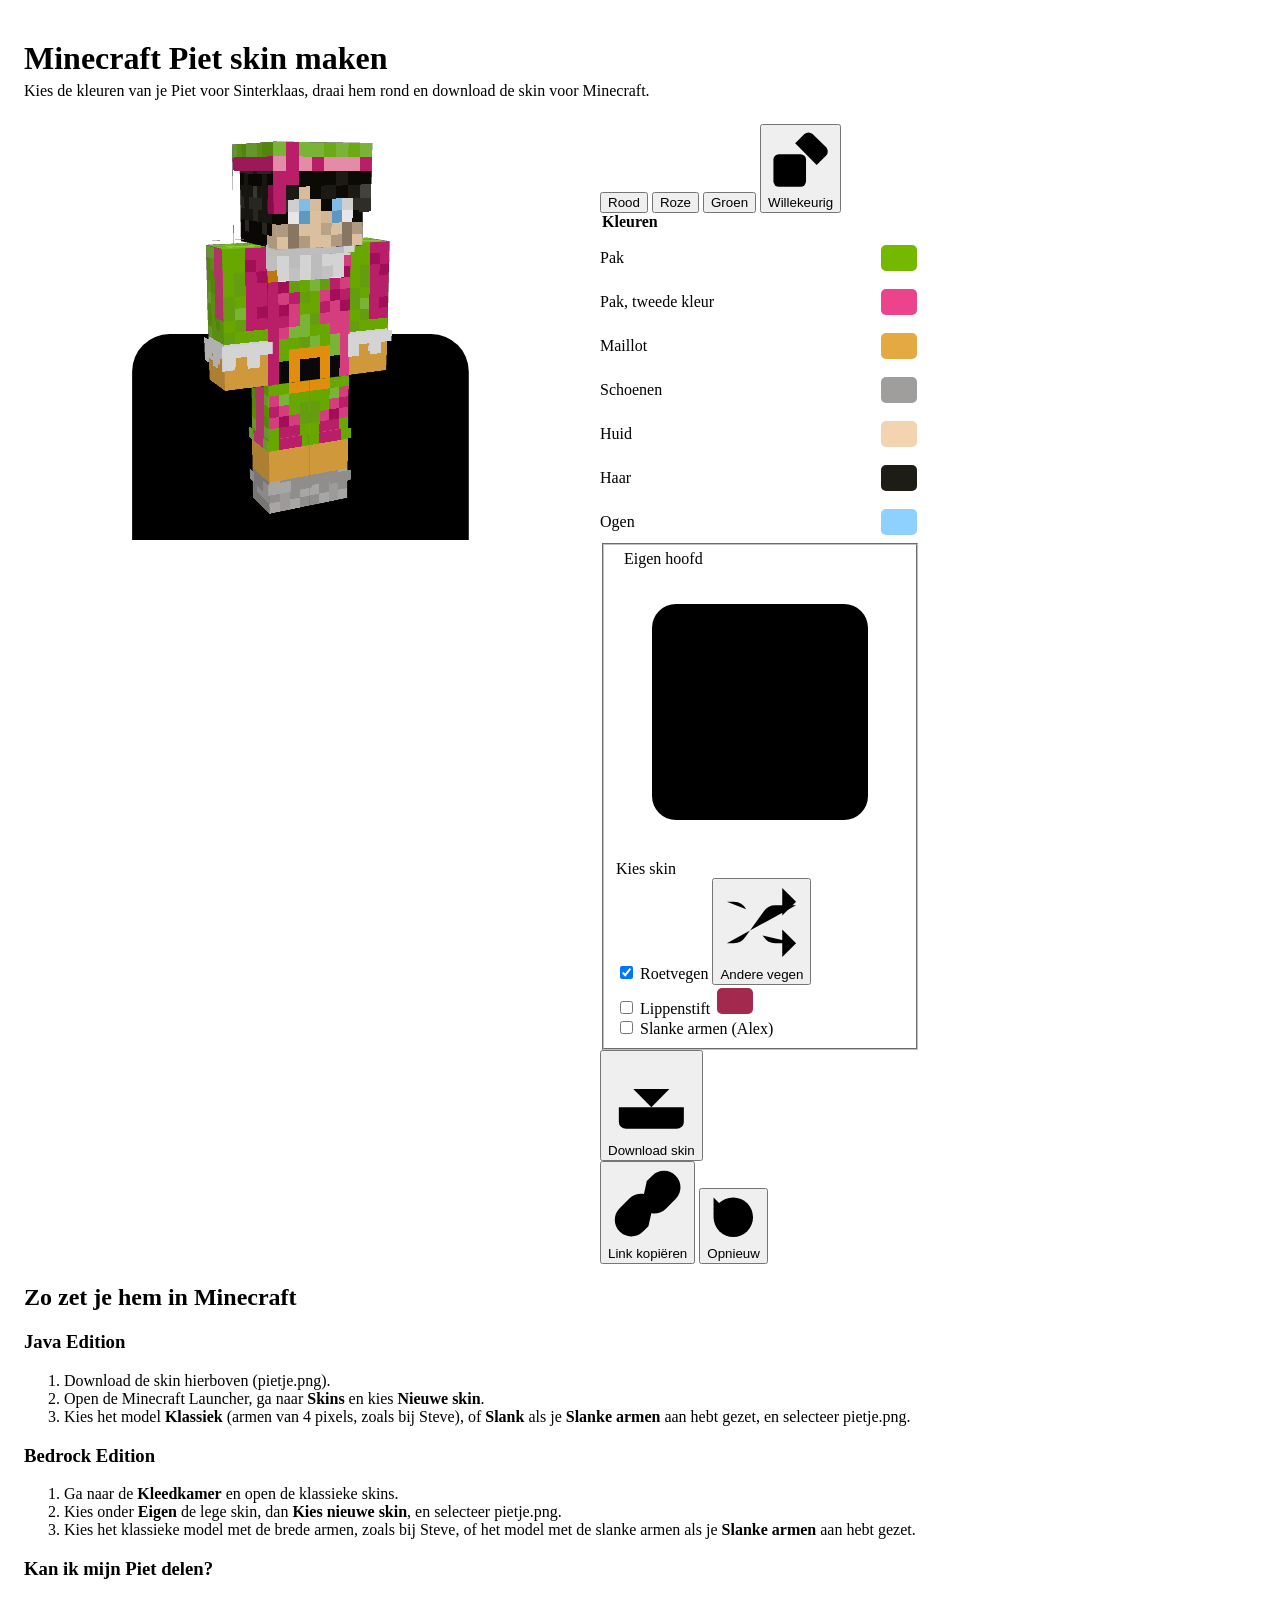
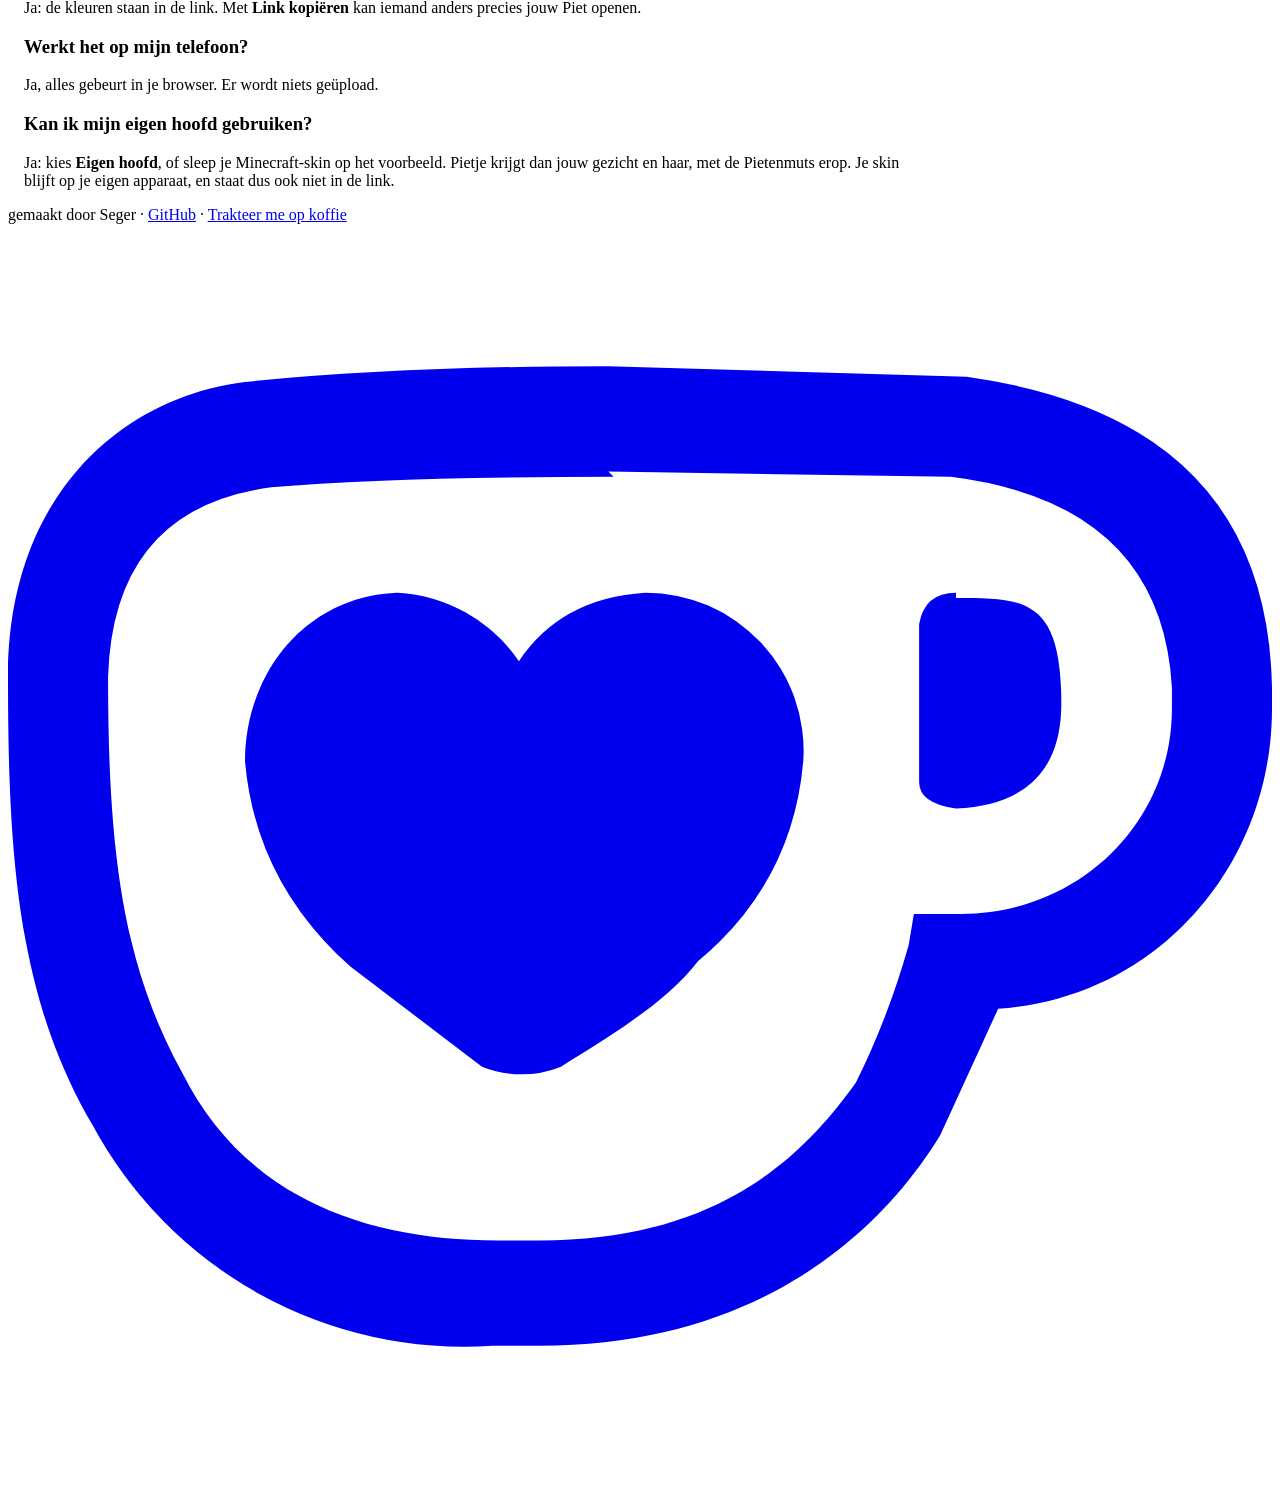
==== commit 653b2b97: "better layout" ====
--- a/index.html
+++ b/index.html
@@ -48,11 +48,21 @@
   .viewer { position: relative; display: grid; place-items: center; height: 26rem; border-radius: 14px; overflow: hidden; cursor: grab; touch-action: none;
     background: radial-gradient(circle at 50% 35%, light-dark(#fff3e0, #3a2418), transparent 70%), var(--code-bg); user-select: none; }
   .viewer:active { cursor: grabbing; }
+  /* a drag turns Pietje, so it selects nothing: Safari (iOS too) only knows user-select with its
+     prefix; no callout to save the picture on a long press, no grey flash on a tap, and the poster
+     isn't dragged off as an image */
+  .viewer { -webkit-user-select: none; -webkit-touch-callout: none; -webkit-tap-highlight-color: transparent; }
+  .viewer img, .viewer canvas { -webkit-user-drag: none; }
   /* the picture of a Piet: what's there before the script draws, or without it (and for search engines) */
   .poster { position: absolute; inset: 0; width: auto; height: 100%; margin: auto; }
   .model { position: absolute; inset: 0; width: 100%; height: 100%; }  /* drawn with WebGL, see pietje.mjs */
   .hint { position: absolute; bottom: .6rem; margin: 0; color: var(--muted); font-size: 12px; }
   .flat { cursor: default; } .flat .hint { display: none; }  /* no WebGL: a flat front view that doesn't turn */
+  /* on a phone, where the colors come under the preview: smaller, so the palette fits on the
+     screen with it and each color you pick shows on Pietje right away */
+  @media (max-width: 44rem) {
+    .viewer { height: min(26rem, 42svh); }
+  }
 
   /* the wardrobe: a color per part */
   .colors { display: grid; gap: .15rem; margin: 0; padding: 0; border: 0; }
@@ -62,6 +72,18 @@
   .color input::-webkit-color-swatch-wrapper, .lips input::-webkit-color-swatch-wrapper { padding: 3px; }
   .color input::-webkit-color-swatch, .lips input::-webkit-color-swatch { border: 0; border-radius: 5px; }
   .color input::-moz-color-swatch, .lips input::-moz-color-swatch { border: 0; border-radius: 5px; }
+  /* on a phone the colors as a palette: a tile per part, its name under it, four to a row, so
+     they take two rows instead of seven */
+  @media (max-width: 44rem) {
+    .colors { grid-template-columns: repeat(4, minmax(0, 1fr)); gap: .75rem .5rem; }
+    .colors legend { margin-bottom: .6rem; }
+    .color { flex-direction: column; justify-content: flex-start; gap: .3rem; padding: 0; border: 0;
+      color: var(--muted); font-size: 12px; line-height: 1.25; text-align: center; }
+    .color input { order: -1; width: 100%; height: 2.25rem; border-radius: 9px; }  /* the tile above its name */
+    .color input::-webkit-color-swatch { border-radius: 6px; }
+    .color input::-moz-color-swatch { border-radius: 6px; }
+    .color:hover input { scale: none; }
+  }
   .extra { display: grid; gap: .15rem; margin: .15rem 0 0; padding: 0; border: 0; }  /* the colors' list goes on: spaced as they are */
   .extra label { display: flex; align-items: center; gap: .5rem; cursor: pointer; }
   .extra input { width: 1.1rem; height: 1.1rem; margin: 0; accent-color: var(--link); }
@@ -113,9 +135,9 @@
   }
   .drop b { font-weight: inherit; }
   .dragging .hint, .took .hint, .refused .hint { visibility: hidden; }
-  .soot, .lips { display: flex; align-items: center; justify-content: space-between; gap: .5rem; min-height: 2rem; }
+  .soot, .lips, .arms { display: flex; align-items: center; justify-content: space-between; gap: .5rem; min-height: 2rem; }
   /* the extras as rows of the same list as the colors: the same line under each */
-  .own, .soot, .lips { box-sizing: content-box; padding: .3rem 0; border-bottom: 1px solid var(--line); }  /* 2rem inside, as a color's swatch */
+  .own, .soot, .lips, .arms { box-sizing: content-box; padding: .3rem 0; border-bottom: 1px solid var(--line); }  /* 2rem inside, as a color's swatch */
   .button.small { padding-block: .15rem; font-size: 13px; }
   .soot:not(:has(:checked)) .button { display: none; }  /* only while there are roetvegen */
   .lips:not(:has(:checked)) input[type=color] { display: none; }  /* only while there's lipstick */
@@ -158,7 +180,7 @@
 
 <div class="maker" data-clicks>
   <div class="viewer" id="viewer" tabindex="0" role="img" aria-label="3D-voorbeeld van je Piet. Sleep, of gebruik de pijltjestoetsen, om hem te draaien; klik en scroll, knijp, of gebruik plus en min, om te zoomen.">
-    <img class="poster" id="poster" src="piet.png" width="560" height="832" alt="Een Minecraft Piet skin: een Piet in een groen pak met roze, een witte kraag en een gouden maillot.">
+    <img class="poster" id="poster" src="piet.png" draggable="false" width="560" height="832" alt="Een Minecraft Piet skin: een Piet in een groen pak met roze, een witte kraag en een gouden maillot.">
     <canvas class="model" id="model"></canvas>
     <p class="hint" aria-hidden="true">sleep om te draaien</p>
     <div class="drop" id="drop" aria-hidden="true"><div class="glow"></div><svg class="frame"><rect/></svg><span><svg viewBox="0 0 24 24"><rect x="3" y="3" width="18" height="18" rx="2"/><path d="M8 10h2v2H8zM14 10h2v2h-2zM10 16h4"/></svg><b>Sleep je skin hierheen</b></span></div>
@@ -199,6 +221,9 @@
         <label><input type="checkbox" id="lippenstift"> Lippenstift</label>
         <input type="color" id="color_lips" value="#a3294f" aria-label="Kleur van de lippenstift">
       </div>
+      <div class="arms">
+        <label><input type="checkbox" id="slank"> Slanke armen (Alex)</label>
+      </div>
     </fieldset>
     <div class="actions">
       <button type="button" class="button primary" id="download"><svg viewBox="0 0 24 24" aria-hidden="true"><path d="M21 15v4a2 2 0 0 1-2 2H5a2 2 0 0 1-2-2v-4"/><path d="m7 10 5 5 5-5"/><path d="M12 15V3"/></svg>Download skin</button>
@@ -216,13 +241,13 @@
 <ol>
   <li>Download de skin hierboven (pietje.png).</li>
   <li>Open de Minecraft Launcher, ga naar <b>Skins</b> en kies <b>Nieuwe skin</b>.</li>
-  <li>Kies het model <b>Klassiek</b> (de armen van Pietje zijn 4 pixels breed, zoals bij Steve) en selecteer pietje.png.</li>
+  <li>Kies het model <b>Klassiek</b> (armen van 4 pixels, zoals bij Steve), of <b>Slank</b> als je <b>Slanke armen</b> aan hebt gezet, en selecteer pietje.png.</li>
 </ol>
 <h3>Bedrock Edition</h3>
 <ol>
   <li>Ga naar de <b>Kleedkamer</b> en open de klassieke skins.</li>
   <li>Kies onder <b>Eigen</b> de lege skin, dan <b>Kies nieuwe skin</b>, en selecteer pietje.png.</li>
-  <li>Kies het klassieke model met de brede armen, zoals bij Steve.</li>
+  <li>Kies het klassieke model met de brede armen, zoals bij Steve, of het model met de slanke armen als je <b>Slanke armen</b> aan hebt gezet.</li>
 </ol>
 <h3>Kan ik mijn Piet delen?</h3>
 <p>Ja: de kleuren staan in de link. Met <b>Link kopiëren</b> kan iemand anders precies jouw Piet openen.</p>
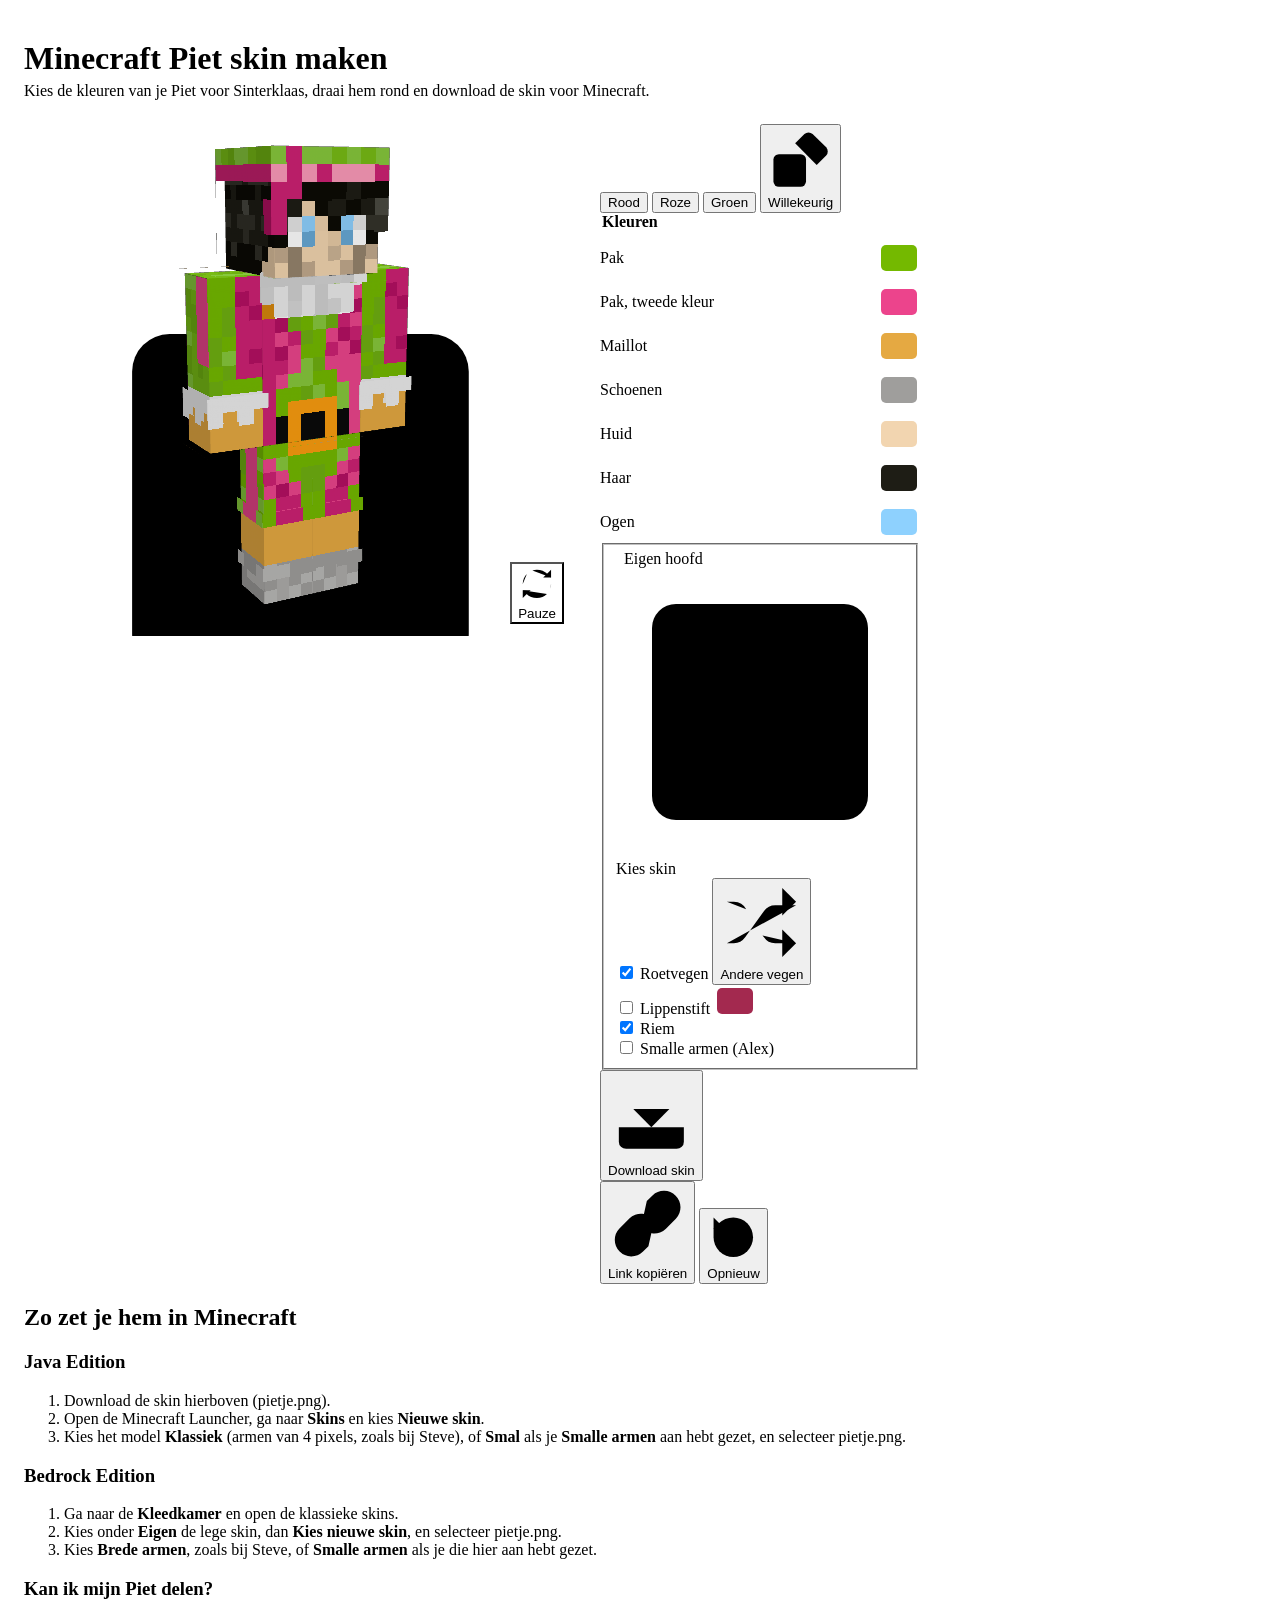
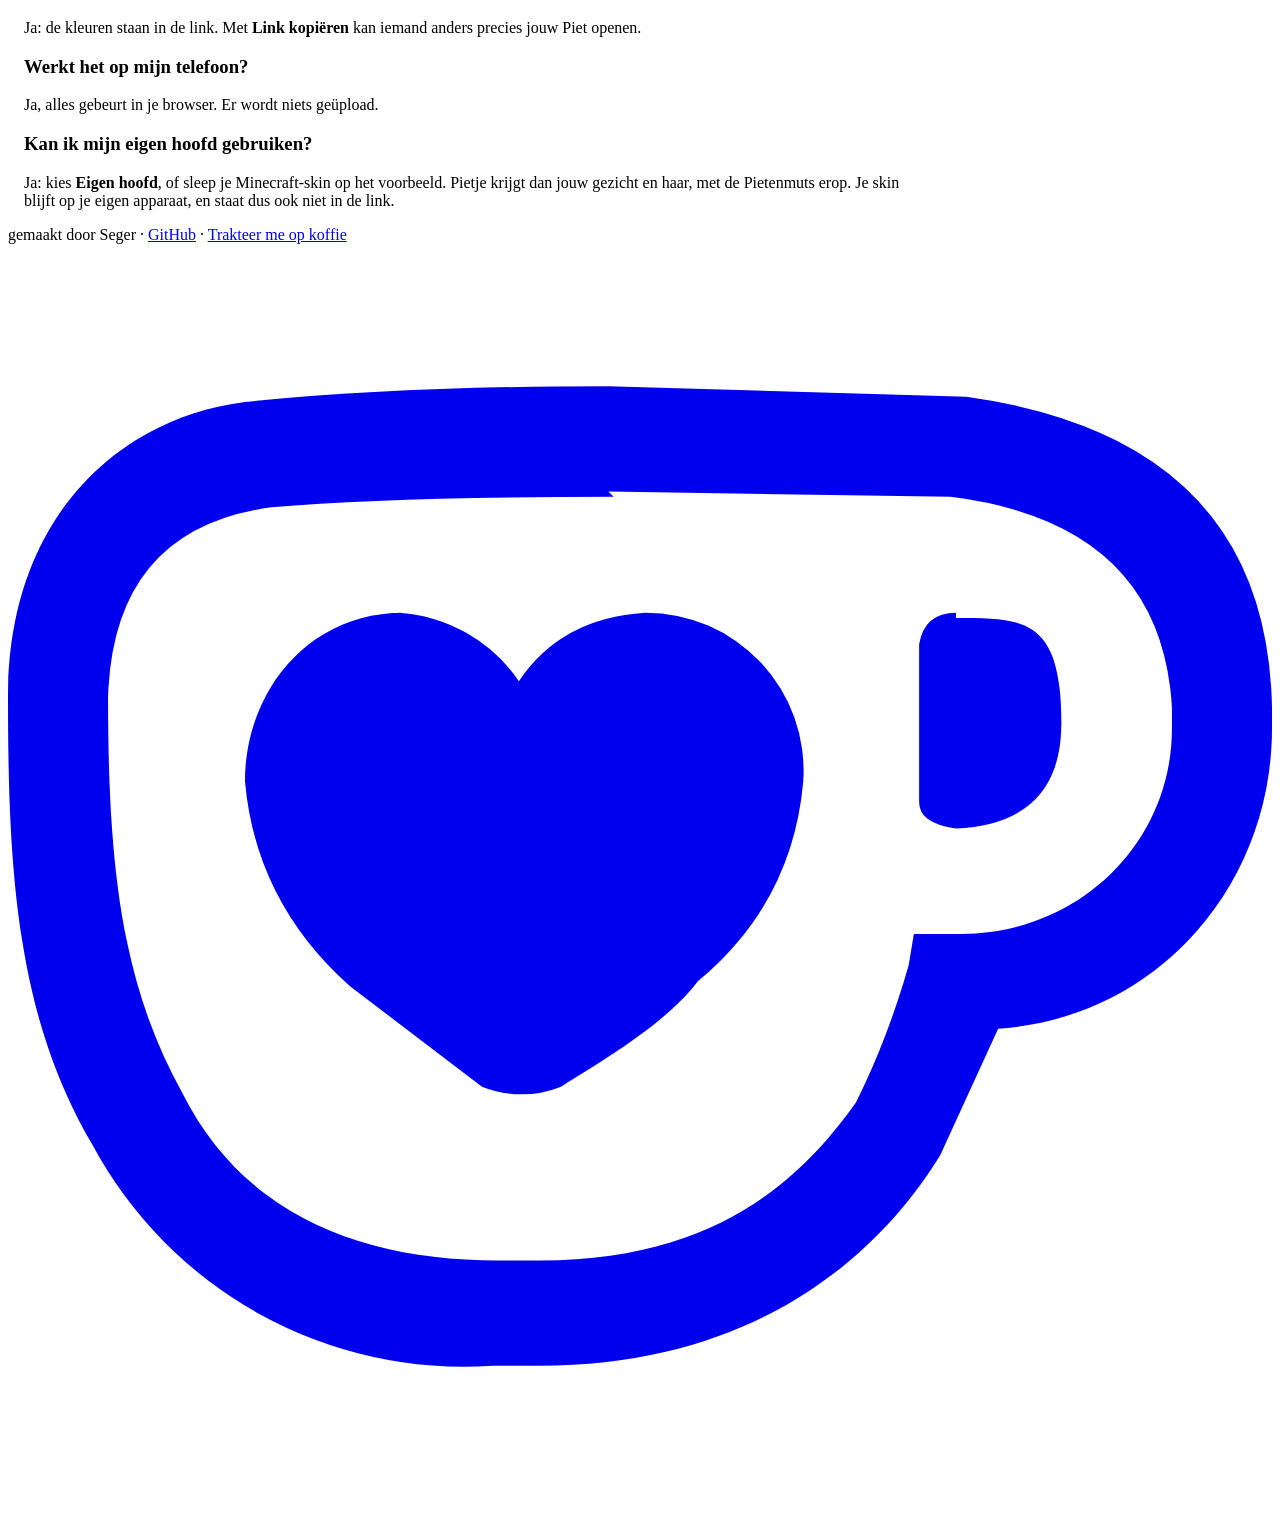
==== commit 09475482: "feat: updates" ====
--- a/index.html
+++ b/index.html
@@ -56,8 +56,23 @@
   /* the picture of a Piet: what's there before the script draws, or without it (and for search engines) */
   .poster { position: absolute; inset: 0; width: auto; height: 100%; margin: auto; }
   .model { position: absolute; inset: 0; width: 100%; height: 100%; }  /* drawn with WebGL, see pietje.mjs */
-  .hint { position: absolute; bottom: .6rem; margin: 0; color: var(--muted); font-size: 12px; }
+  .hint { position: absolute; bottom: .75rem; margin: 0; color: var(--muted); font-size: 12px; line-height: 26px; }  /* as tall as the pause button next to it, so their words line up */
   .flat { cursor: default; } .flat .hint { display: none; }  /* no WebGL: a flat front view that doesn't turn */
+  /* stops (and restarts) the turning by itself, in the preview's top right corner; not there when
+     he doesn't turn by himself anyway: no WebGL, or less motion asked for */
+  .stage { position: relative; }
+  /* a small button as the others (Kies skin), level with the hint; filled, so it reads on the preview */
+  .button.pause { position: absolute; right: .75rem; bottom: .75rem; background: var(--bg); }  /* level with the hint */
+  /* its icons are Lucide's, as the other buttons': refresh-cw-off to stop the turning, refresh-cw to start it */
+  .pause:not(.paused) .go, .pause.paused .stop { display: none; }
+  .stage:has(.flat) .pause { display: none; }
+  @media (prefers-reduced-motion: reduce) { .pause { display: none; } }
+  /* side by side: a little taller than on its own (32rem), so less of the column next to it is
+     left empty below it, but not all of it: Pietje would get too big. No taller than the window,
+     so all of him stays in view, and 26rem at least */
+  @media (width > 44rem) {
+    .viewer { height: min(32rem, max(26rem, 100svh - 7rem)); }
+  }
   /* on a phone, where the colors come under the preview: smaller, so the palette fits on the
      screen with it and each color you pick shows on Pietje right away */
   @media (max-width: 44rem) {
@@ -86,6 +101,7 @@
   }
   .extra { display: grid; gap: .15rem; margin: .15rem 0 0; padding: 0; border: 0; }  /* the colors' list goes on: spaced as they are */
   .extra label { display: flex; align-items: center; gap: .5rem; cursor: pointer; }
+  label { -webkit-user-select: none; user-select: none; }  /* clicking twice toggles, it doesn't select the text */
   .extra input { width: 1.1rem; height: 1.1rem; margin: 0; accent-color: var(--link); }
   /* your own head: a skin file from the button, or dropped on the preview */
   /* a row as the ones below it: what it is on the left (your face, once it's there), the buttons on
@@ -135,9 +151,9 @@
   }
   .drop b { font-weight: inherit; }
   .dragging .hint, .took .hint, .refused .hint { visibility: hidden; }
-  .soot, .lips, .arms { display: flex; align-items: center; justify-content: space-between; gap: .5rem; min-height: 2rem; }
+  .soot, .lips, .arms, .belt { display: flex; align-items: center; justify-content: space-between; gap: .5rem; min-height: 2rem; }
   /* the extras as rows of the same list as the colors: the same line under each */
-  .own, .soot, .lips, .arms { box-sizing: content-box; padding: .3rem 0; border-bottom: 1px solid var(--line); }  /* 2rem inside, as a color's swatch */
+  .own, .soot, .lips, .arms, .belt { box-sizing: content-box; padding: .3rem 0; border-bottom: 1px solid var(--line); }  /* 2rem inside, as a color's swatch */
   .button.small { padding-block: .15rem; font-size: 13px; }
   .soot:not(:has(:checked)) .button { display: none; }  /* only while there are roetvegen */
   .lips:not(:has(:checked)) input[type=color] { display: none; }  /* only while there's lipstick */
@@ -179,11 +195,15 @@
 <p class="intro">Kies de kleuren van je Piet voor Sinterklaas, draai hem rond en download de skin voor Minecraft.</p>
 
 <div class="maker" data-clicks>
+  <div class="stage">
   <div class="viewer" id="viewer" tabindex="0" role="img" aria-label="3D-voorbeeld van je Piet. Sleep, of gebruik de pijltjestoetsen, om hem te draaien; klik en scroll, knijp, of gebruik plus en min, om te zoomen.">
     <img class="poster" id="poster" src="piet.png" draggable="false" width="560" height="832" alt="Een Minecraft Piet skin: een Piet in een groen pak met roze, een witte kraag en een gouden maillot.">
     <canvas class="model" id="model"></canvas>
     <p class="hint" aria-hidden="true">sleep om te draaien</p>
     <div class="drop" id="drop" aria-hidden="true"><div class="glow"></div><svg class="frame"><rect/></svg><span><svg viewBox="0 0 24 24"><rect x="3" y="3" width="18" height="18" rx="2"/><path d="M8 10h2v2H8zM14 10h2v2h-2zM10 16h4"/></svg><b>Sleep je skin hierheen</b></span></div>
+  </div>
+  <!-- outside the viewer: it's an image to screen readers, which would hide a button in it -->
+  <button type="button" class="button small pause" id="pause" title="Stoppen met draaien"><svg class="stop" viewBox="0 0 24 24" aria-hidden="true"><path d="M21 8L18.74 5.74A9.75 9.75 0 0 0 12 3C11 3 10.03 3.16 9.13 3.47"/><path d="M8 16H3v5"/><path d="M3 12C3 9.51 4 7.26 5.64 5.64"/><path d="m3 16 2.26 2.26A9.75 9.75 0 0 0 12 21c2.49 0 4.74-1 6.36-2.64"/><path d="M21 12c0 1-.16 1.97-.47 2.87"/><path d="M21 3v5h-5"/><path d="M22 22 2 2"/></svg><svg class="go" viewBox="0 0 24 24" aria-hidden="true"><path d="M3 12a9 9 0 0 1 9-9 9.75 9.75 0 0 1 6.74 2.74L21 8"/><path d="M21 3v5h-5"/><path d="M21 12a9 9 0 0 1-9 9 9.75 9.75 0 0 1-6.74-2.74L3 16"/><path d="M8 16H3v5"/></svg><span>Pauze</span></button>
   </div>
 
   <form id="wardrobe">
@@ -221,8 +241,11 @@
         <label><input type="checkbox" id="lippenstift"> Lippenstift</label>
         <input type="color" id="color_lips" value="#a3294f" aria-label="Kleur van de lippenstift">
       </div>
+      <div class="belt">
+        <label><input type="checkbox" id="riem" checked> Riem</label>
+      </div>
       <div class="arms">
-        <label><input type="checkbox" id="slank"> Slanke armen (Alex)</label>
+        <label><input type="checkbox" id="smal"> Smalle armen (Alex)</label>
       </div>
     </fieldset>
     <div class="actions">
@@ -241,13 +264,13 @@
 <ol>
   <li>Download de skin hierboven (pietje.png).</li>
   <li>Open de Minecraft Launcher, ga naar <b>Skins</b> en kies <b>Nieuwe skin</b>.</li>
-  <li>Kies het model <b>Klassiek</b> (armen van 4 pixels, zoals bij Steve), of <b>Slank</b> als je <b>Slanke armen</b> aan hebt gezet, en selecteer pietje.png.</li>
+  <li>Kies het model <b>Klassiek</b> (armen van 4 pixels, zoals bij Steve), of <b>Smal</b> als je <b>Smalle armen</b> aan hebt gezet, en selecteer pietje.png.</li>
 </ol>
 <h3>Bedrock Edition</h3>
 <ol>
   <li>Ga naar de <b>Kleedkamer</b> en open de klassieke skins.</li>
   <li>Kies onder <b>Eigen</b> de lege skin, dan <b>Kies nieuwe skin</b>, en selecteer pietje.png.</li>
-  <li>Kies het klassieke model met de brede armen, zoals bij Steve, of het model met de slanke armen als je <b>Slanke armen</b> aan hebt gezet.</li>
+  <li>Kies <b>Brede armen</b>, zoals bij Steve, of <b>Smalle armen</b> als je die hier aan hebt gezet.</li>
 </ol>
 <h3>Kan ik mijn Piet delen?</h3>
 <p>Ja: de kleuren staan in de link. Met <b>Link kopiëren</b> kan iemand anders precies jouw Piet openen.</p>
